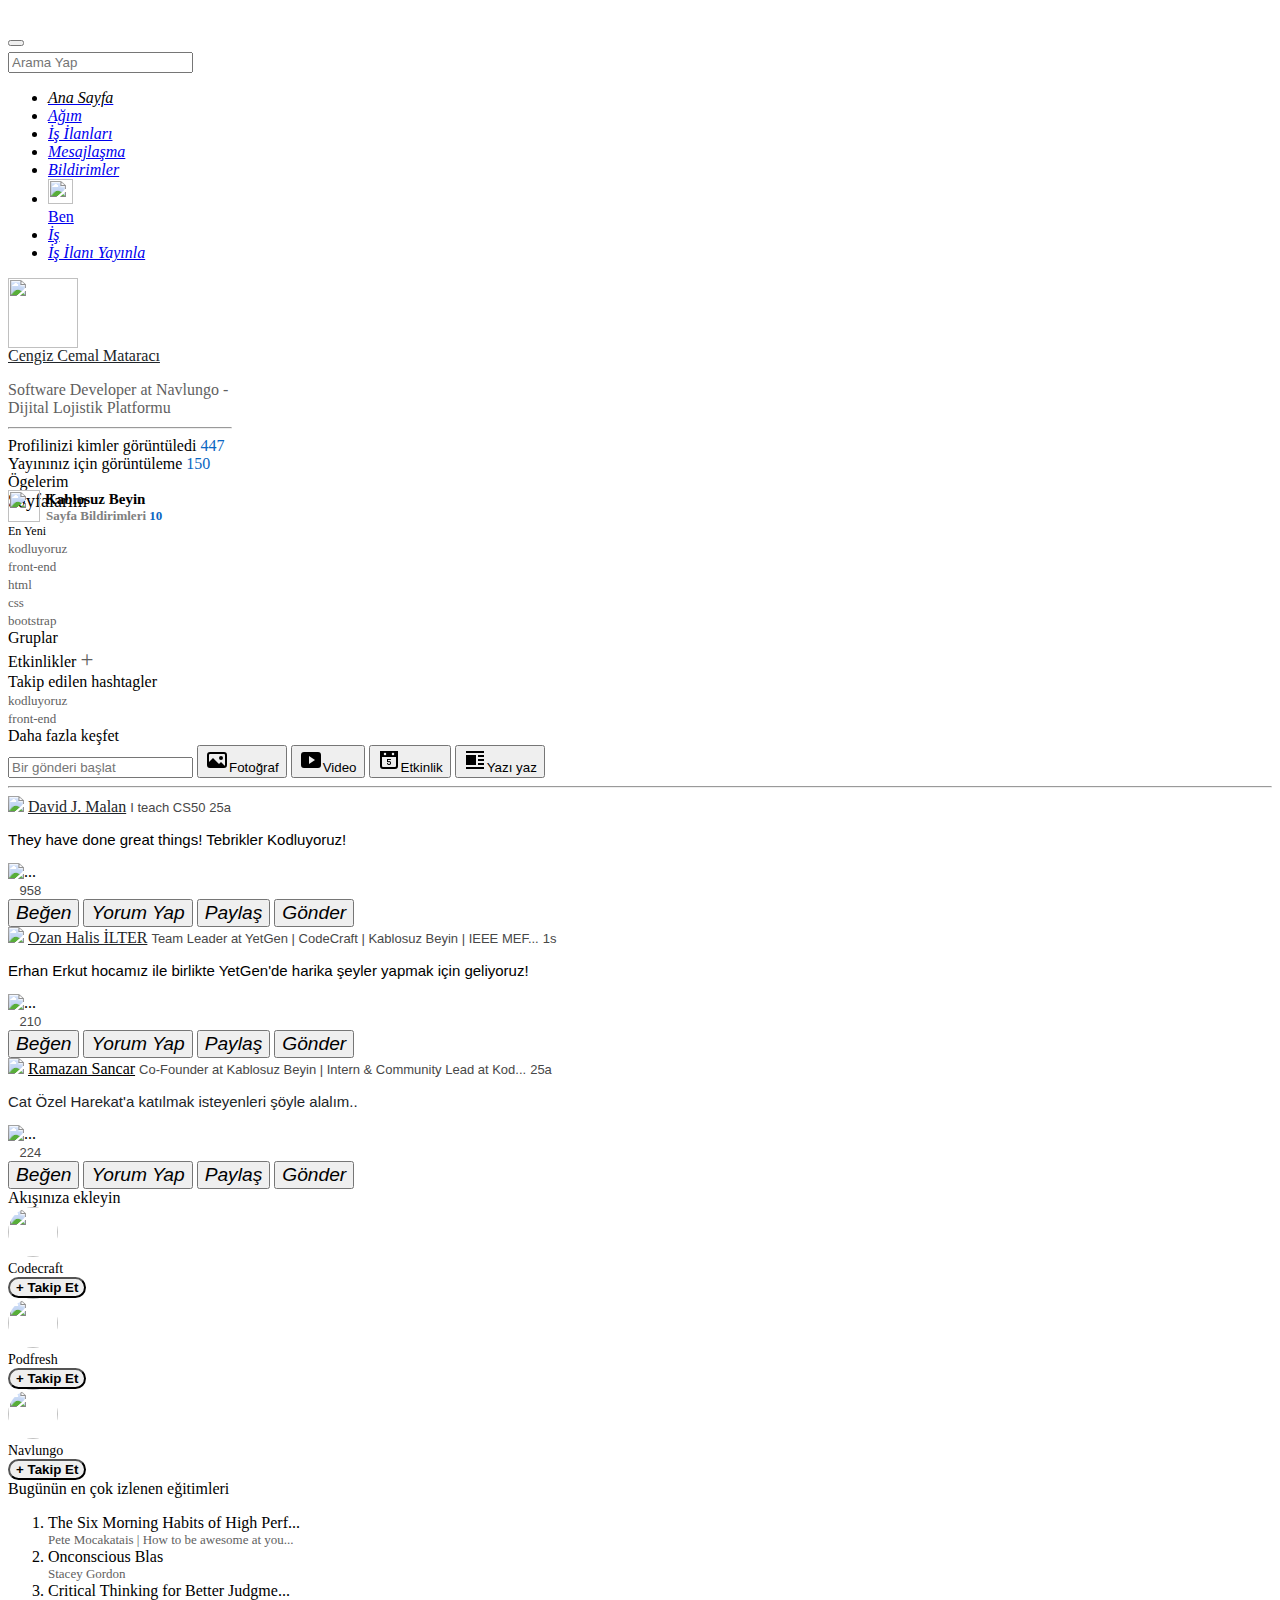
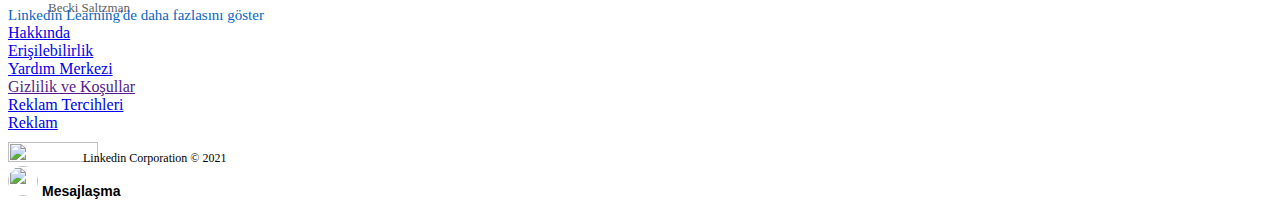
==== LinkedInClone/index.html @ 33143eea "LinkedInBaseFilesAdded" ====
<!DOCTYPE html>
<html lang="en">
  <head>
    <meta charset="UTF-8" />
    <meta name="viewport" content="width=device-width, initial-scale=1.0" />
    <title>Linkedin</title>
    <link rel="stylesheet" href="/bootstraplinkedinclone/css/style.css" />
    <link
      rel="stylesheet"
      href="https://cdn.jsdelivr.net/npm/bootstrap@4.6.0/dist/css/bootstrap.min.css"
      integrity="sha384-B0vP5xmATw1+K9KRQjQERJvTumQW0nPEzvF6L/Z6nronJ3oUOFUFpCjEUQouq2+l"
      crossorigin="anonymous"
    />
    <link
      rel="stylesheet"
      href="https://use.fontawesome.com/releases/v5.15.1/css/all.css"
      integrity="sha384-vp86vTRFVJgpjF9jiIGPEEqYqlDwgyBgEF109VFjmqGmIY/Y4HV4d3Gp2irVfcrp"
      crossorigin="anonymous"
    />
  </head>
  <body class="body">
    <!-- navbar -->
    <nav class="navbar navbar-expand-lg navbar-light bg-dark navbarbg">
      <a class="navbar-brand" href="#"
        ><i
          class="fab fa-linkedin fa-lg"
          style="color: #0a66c2; font-size: 2.4rem"
        ></i
      ></a>
      <button
        class="navbar-toggler"
        type="button"
        data-toggle="collapse"
        data-target="#navbarSupportedContent"
        aria-controls="navbarSupportedContent"
        aria-expanded="false"
        aria-label="Toggle navigation"
      ></button>
      <form class="form-inline">
        <input
          class="form-control searche"
          type="search"
          placeholder="Arama Yap"
          aria-label="Search"
        />
      </form>
      <div class="collapse navbar-collapse">
        <ul class="navbar-nav mr-auto ml-4">
          <li class="nav-item active mr-3">
            <a class="nav-link" href="#"
              ><i class="fas fa-home fa-lg" style="color: black">
                <div class="menutext" style="color: black">Ana Sayfa</div></i
              >
            </a>
          </li>
          <li class="nav-item active mr-4">
            <a class="nav-link" href="#"
              ><i class="fas fa-user-friends fa-lg">
                <div class="menutext">Ağım</div></i
              >
            </a>
          </li>
          <li class="nav-item active mr-2">
            <a class="nav-link" href="#"
              ><i class="fas fa-briefcase fa-lg">
                <div class="menutext">İş İlanları</div></i
              >
            </a>
          </li>
          <li class="nav-item active mr-1">
            <a class="nav-link" href="#"
              ><i class="fas fa-comment-dots fa-lg">
                <div class="menutext">Mesajlaşma</div></i
              >
            </a>
          </li>
          <li class="nav-item active mr-1">
            <a class="nav-link" href="#"
              ><i class="fas fa-bell fa-lg">
                <div class="menutext">Bildirimler</div></i
              >
            </a>
          </li>
          <li class="nav-item dropdown mt-1 mr-3 ml-3">
            <a
              class="nav-link"
              href="#"
              id="navbarDropdownMenuLink"
              role="button"
              data-toggle="dropdown"
              aria-haspopup="true"
              aria-expanded="false"
            >
              <img
                src="https://media-exp1.licdn.com/dms/image/C4D03AQFpMjVJ_N2wRQ/profile-displayphoto-shrink_100_100/0/1582787654653?e=1616630400&v=beta&t=C1X2NxhcN0R0GmELl1Ew7BeOoyGbwJXCw8c7lHm6XuA"
                style="
                  width: 25px;
                  height: 25px;
                "
              />
              <div
                class="menutext"
              >
                Ben
              </div>
            </a>
          </li>
          <li class="nav-item active border-left">
            <a class="nav-link ml-4 mr-2" href="#"
              ><i class="fas fa-th fa-lg"> <div class="menutext">İş</div></i>
            </a>
          </li>
          <li class="nav-item active">
            <a class="nav-link" href="#"
              ><i class="fas fa-chalkboard fa-lg">
                <div class="menutext">İş İlanı Yayınla</div></i
              >
            </a>
          </li>
        </ul>
      </div>
    </nav>

    <div>
      <div class="row">
        <!-- sol panel -->
        <div class="">
          <!-- sol panel -->
          <div class="card" style="width: 14rem">
            <div
              class="card-header"
              style="
                background-image: url(https://thumbor.forbes.com/thumbor/fit-in/1200x0/filters%3Aformat%28jpg%29/https%3A%2F%2Fblogs-images.forbes.com%2Falejandrocremades%2Ffiles%2F2018%2F12%2Fbusiness-3605367_1920-1200x741.jpg);
                height: 53px;
              "
            >
              <img
                src="https://media-exp1.licdn.com/dms/image/C4D03AQFpMjVJ_N2wRQ/profile-displayphoto-shrink_100_100/0/1582787654653?e=1616630400&v=beta&t=C1X2NxhcN0R0GmELl1Ew7BeOoyGbwJXCw8c7lHm6XuA"
                class=""
                style="
                  width: 70px;
                  height: 70px;
                "
              />
            </div>
            <div class="card-body">
              <p class="card-title header">
                <a href="https://www.linkedin.com/in/cengizcmataraci/" target="_blank" style="color: #212529;">Cengiz Cemal Mataracı</a>
              </p>
              <div
                style="
                  margin-bottom: 10px;
                  color: #5f5f5f;
                "
              >
                Software Developer at Navlungo - Dijital Lojistik Platformu
              </div>
              <hr />
              <div class="card-text">
                <div>
                  <span class="view">Profilinizi kimler görüntüledi </span
                  ><span class="float-right view mt-1" style="color: #0a66c2"
                    >447</span
                  >
                </div>
                <div>
                  <span class="view">Yayınınız için görüntüleme </span
                  ><span class="float-right view mt-1" style="color: #0a66c2"
                    >150</span
                  >
                </div>
              </div>
            </div>
            <div class="card-footer ">
              <i class="fas fa-bookmark"></i
              ><span class="mb-4"
                >Ögelerim</span
              >
            </div>
          </div>
          <div class="card mt-2" style="width: 14rem">
            <div
              class="card-header"
              style="margin-bottom: -22px; font-size: 18px"
            >
              Sayfalarım
            </div>
            <div class="card-body">
              <div class="card-title">
                <img
                  src="https://media-exp1.licdn.com/dms/image/C4E0BAQGl9HYLHdcl6g/company-logo_100_100/0/1610108537301?e=1619654400&v=beta&t=MxTTjGSiH6Xvx2x9YMbjgLWIaU5uojZNqXGGuUIWUQo"
                  style="width: 32px; height: 32px"
                />
                <div
                  style="
                    font-size: 15px;
                    font-weight: bold;
                    margin-top: -35px;
                    margin-left: 37px;
                  "
                >
                  Kablosuz Beyin
                </div>
                <div
                  class=""
                  style="
                    font-size: 13px;
                    font-weight: bold;
                    color: gray;
                    margin-left: 38px;
                  "
                >
                  Sayfa Bildirimleri
                  <span class="" style="color: #0a66c2">10</span>
                </div>
              </div>
            </div>
          </div>
          <div
            class="card mt-2"
            style="width: 14rem;"
          >
            <div
              class="card-header bg-white border-0"
              style="font-size: 12px"
            >
              En Yeni
            </div>
            <div class="card-body">
              <div class="card-title">
                <div>
                  <i
                    class="fas fa-hashtag"
                    style="font-size: 13px; font-weight: bold"
                  ></i
                  ><span
                    class="ml-2 font-weight-bold"
                    style="font-size: 13px; color: #5f5f5f"
                    >kodluyoruz</span
                  >
                </div>
                <div>
                  <i
                    class="fas fa-hashtag"
                    style="font-size: 13px; font-weight: bold"
                  ></i
                  ><span
                    class="ml-2 font-weight-bold"
                    style="font-size: 13px; color: #5f5f5f"
                    >front-end</span
                  >
                </div>
                <div>
                  <i
                    class="fas fa-hashtag"
                    style="font-size: 13px; font-weight: bold"
                  ></i
                  ><span
                    class="ml-2 font-weight-bold"
                    style="font-size: 13px; color: #5f5f5f"
                    >html</span
                  >
                </div>
                <div>
                  <i
                    class="fas fa-hashtag"
                    style="font-size: 13px; font-weight: bold"
                  ></i
                  ><span
                    class="ml-2 font-weight-bold"
                    style="font-size: 13px; color: #5f5f5f"
                    >css</span
                  >
                </div>
                <div>
                  <i
                    class="fas fa-hashtag"
                    style="font-size: 13px; font-weight: bold"
                  ></i
                  ><span
                    class="ml-2 font-weight-bold"
                    style="font-size: 13px; color: #5f5f5f"
                    >bootstrap</span
                  >
                </div>
                <div class="mt-3 categories">Gruplar</div>
                <span class="mt-2 categories">Etkinlikler</span>
                <span
                  class="float-right mb-5"
                  style="font-size: 23px; color: #5f5f5f"
                  >+</span
                >
                <div class="mt-3 mb-1 categories">Takip edilen hashtagler</div>
                <div>
                  <i
                    class="fas fa-hashtag"
                    style="font-size: 13px; font-weight: bold"
                  ></i
                  ><span
                    class="ml-2 font-weight-bold"
                    style="font-size: 13px; color: #5f5f5f"
                    >kodluyoruz</span
                  >
                </div>
                <div>
                  <i
                    class="fas fa-hashtag"
                    style="font-size: 13px; font-weight: bold"
                  ></i
                  ><span
                    class="ml-2 font-weight-bold"
                    style="font-size: 13px; color: #5f5f5f"
                    >front-end</span
                  >
                </div>
              </div>
            </div>
            <div
              class="card-footer"
            >
              Daha fazla keşfet
            </div>
          </div>
        </div>

        <!-- orta panel -->
        <div
          class="col-3"
          style=""
        >
          <div class="card">
            <div class="card-body">
              <input
                type="text"
                class="form-control content"
                placeholder="Bir gönderi başlat"
              />
              <span
                ><button class="mediatext">
                  <svg xmlns="http://www.w3.org/2000/svg" viewBox="0 0 24 24" data-supported-dps="24x24" width="24" height="24" focusable="false">
  <path d="M19 4H5a3 3 0 00-3 3v10a3 3 0 003 3h14a3 3 0 003-3V7a3 3 0 00-3-3zm1 13a1 1 0 01-.29.71L16 14l-2 2-6-6-4 4V7a1 1 0 011-1h14a1 1 0 011 1zm-2-7a2 2 0 11-2-2 2 2 0 012 2z"></path>
</svg><span class="ml-1 mediatext">Fotoğraf</span>
                </button></span
              >
              <span
                ><button class="mediatext">
                  <svg xmlns="http://www.w3.org/2000/svg" viewBox="0 0 24 24" data-supported-dps="24x24" width="24" height="24" focusable="false">
  <path d="M19 4H5a3 3 0 00-3 3v10a3 3 0 003 3h14a3 3 0 003-3V7a3 3 0 00-3-3zm-9 12V8l6 4z"></path>
</svg><span class="ml-1 mediatext">Video</span>
                </button></span
              >
              <span
                ><button class="mediatext">
<svg xmlns="http://www.w3.org/2000/svg" viewBox="0 0 24 24" data-supported-dps="24x24" width="24" height="24" focusable="false">
  <path d="M3 3v15a3 3 0 003 3h12a3 3 0 003-3V3zm13 1.75A1.25 1.25 0 1114.75 6 1.25 1.25 0 0116 4.75zm-8 0A1.25 1.25 0 116.75 6 1.25 1.25 0 018 4.75zM19 18a1 1 0 01-1 1H6a1 1 0 01-1-1V9h14zm-5.9-3a1 1 0 00-1-1H12a3.12 3.12 0 00-1 .2l-1-.2v-3h3.9v1H11v1.15a3.7 3.7 0 011.05-.15 1.89 1.89 0 012 1.78V15a1.92 1.92 0 01-1.84 2H12a1.88 1.88 0 01-2-1.75 1 1 0 010-.25h1a.89.89 0 001 1h.1a.94.94 0 001-.88z"></path>
</svg><span class="ml-1 mediatext">Etkinlik</span>
                </button></span
              >
              <span
                ><button class="mediatext">
<svg xmlns="http://www.w3.org/2000/svg" viewBox="0 0 24 24" data-supported-dps="24x24" fill="" width="24" height="24" focusable="false">
  <path d="M21 3v2H3V3zm-6 6h6V7h-6zm0 4h6v-2h-6zm0 4h6v-2h-6zM3 21h18v-2H3zM13 7H3v10h10z"></path>
</svg><span class="ml-1 mediatext">Yazı yaz</span>
                </button></span
              >
            </div>
          </div>
          <div>
            <hr />
          </div>
          <div class="card">
            <div class="card-header">
              <span>
              <img src="https://media-exp1.licdn.com/dms/image/C4E03AQEq7HNPXtEvvw/profile-displayphoto-shrink_200_200/0/1596227507685?e=1617235200&v=beta&t=Br4sHpegbSSX-GR1RnrEqRrZxTr55k3R80qTImOV0i0" class="postphoto">
              <span class="posttext"><a href="https://www.linkedin.com/in/malan/" target="_blank" style="color: #212529;">David J. Malan</a></span>
              <span class="float-right">
                <i class="fas fa-ellipsis-h fa-md"></i>
              </span>
              <span class="" style="font-family:-apple-system, BlinkMacSystemFont, 'Segoe UI', Roboto, Oxygen, Ubuntu, Cantarell, 'Open Sans', 'Helvetica Neue', sans-serif; font-size: 13px; color: #474747;">I teach CS50</span>
              <span class="" style="font-family:-apple-system, BlinkMacSystemFont, 'Segoe UI', Roboto, Oxygen, Ubuntu, Cantarell, 'Open Sans', 'Helvetica Neue', sans-serif; font-size: 13px; color: #474747;">25a  <i class="fas fa-globe-americas fa-sm"></i></span>
            </div>
            <div>
              <p class="card-text ml-3" style="font-family: -apple-system, BlinkMacSystemFont, 'Segoe UI', Roboto, Oxygen, Ubuntu, Cantarell, 'Open Sans', 'Helvetica Neue', sans-serif; font-size: 15px; color: black;">
                They have done great things! Tebrikler Kodluyoruz!
              </p>
              <div>
              <img
                src="https://pbs.twimg.com/media/Em2_xBbXUAEVDx1.jpg"
                class="card-img-top mb-1"
                alt="..."
              />
              </div>
              <span class=""><img src="https://static-exp1.licdn.com/sc/h/d310t2g24pvdy4pt1jkedo4yb" alt=""></span>
              <span class=""><img src="https://static-exp1.licdn.com/sc/h/5thsbmikm6a8uov24ygwd914f" alt=""></span>
              <span class="" style="font-family:-apple-system, BlinkMacSystemFont, 'Segoe UI', Roboto, Oxygen, Ubuntu, Cantarell, 'Open Sans', 'Helvetica Neue', sans-serif; font-size: 13px; color: #474747;"><img src="https://static-exp1.licdn.com/sc/h/7fx9nkd7mx8avdpqm5hqcbi97" alt="">  958</span>
              <div class="card-footer bg-white mt-1">
                <span
                ><button class="ref">
                  <i class="far fa-thumbs-up fa-md" style="font-size: 1.2rem"
                    ><span class="ml-2 mediatext">Beğen</span></i
                  >
                </button></span
              >
                              <span
                ><button class="ref">
                  <i class="far fa-comment fa-md" style="font-size: 1.2rem"
                    ><span class="ml-2 mediatext">Yorum Yap</span></i
                  >
                </button></span
              >
                              <span
                ><button class="ref">
                  <i class="fas fa-share fa-md" style="font-size: 1.2rem"
                    ><span class="ml-2 mediatext">Paylaş</span></i
                  >
                </button></span
              >
                              <span
                ><button class="ref">
                  <i class="fas fa-paper-plane fa-md" style="font-size: 1.2rem"
                    ><span class="ml-2 mediatext">Gönder</span></i
                  >
                </button></span
              >
              </div>
            </div>
          </div>
          <div class="card mt-2">
            <div class="card-header">
              <span>
              <img src="https://media-exp1.licdn.com/dms/image/C4D03AQElb-DNAAEmdw/profile-displayphoto-shrink_100_100/0/1612346194572?e=1617840000&v=beta&t=h3L8-3LHbhYLbAv1rsO744OwtBSZmYXvsEqdEEPrQyU" class="postphoto">
              <span class="posttext"><a href="https://www.linkedin.com/in/ozanhalis/" target="_blank" style="color: #212529;">Ozan Halis İLTER</a></span>
              <span class="float-right">
                <i class="fas fa-ellipsis-h fa-md"></i>
              </span>
              <span class="" style="font-family:-apple-system, BlinkMacSystemFont, 'Segoe UI', Roboto, Oxygen, Ubuntu, Cantarell, 'Open Sans', 'Helvetica Neue', sans-serif; font-size: 13px; color: #474747;">Team Leader at YetGen | CodeCraft | Kablosuz Beyin | IEEE MEF...</span>
              <span class="" style="font-family:-apple-system, BlinkMacSystemFont, 'Segoe UI', Roboto, Oxygen, Ubuntu, Cantarell, 'Open Sans', 'Helvetica Neue', sans-serif; font-size: 13px; color: #474747;">1s  <i class="fas fa-globe-americas fa-sm"></i></span>
            </div>
            <div>
              <p class="card-text ml-3" style="font-family: -apple-system, BlinkMacSystemFont, 'Segoe UI', Roboto, Oxygen, Ubuntu, Cantarell, 'Open Sans', 'Helvetica Neue', sans-serif; font-size: 15px; color: black;">
                Erhan Erkut hocamız ile birlikte YetGen'de harika şeyler yapmak için geliyoruz!
              </p>
              <div>
              <img
                src="https://miro.medium.com/max/1080/1*gdDWFSvHDt57DS2zsh_0Bg.png"
                class="card-img-top mb-1"
                alt="..."
              />
              </div>
              <span class=""><img src="https://static-exp1.licdn.com/sc/h/d310t2g24pvdy4pt1jkedo4yb" alt=""></span>
              <span class=""><img src="https://static-exp1.licdn.com/sc/h/5thsbmikm6a8uov24ygwd914f" alt=""></span>
              <span class="" style="font-family:-apple-system, BlinkMacSystemFont, 'Segoe UI', Roboto, Oxygen, Ubuntu, Cantarell, 'Open Sans', 'Helvetica Neue', sans-serif; font-size: 13px; color: #474747;"><img src="https://static-exp1.licdn.com/sc/h/7fx9nkd7mx8avdpqm5hqcbi97" alt="">  210</span>
              <div class="card-footer bg-white mt-1">
                <span
                ><button class="ref">
                  <i class="far fa-thumbs-up fa-md" style="font-size: 1.2rem"
                    ><span class="ml-2 mediatext">Beğen</span></i
                  >
                </button></span
              >
                              <span
                ><button class="ref">
                  <i class="far fa-comment fa-md" style="font-size: 1.2rem"
                    ><span class="ml-2 mediatext">Yorum Yap</span></i
                  >
                </button></span
              >
                              <span
                ><button class="ref">
                  <i class="fas fa-share fa-md" style="font-size: 1.2rem"
                    ><span class="ml-2 mediatext">Paylaş</span></i
                  >
                </button></span
              >
                              <span
                ><button class="ref">
                  <i class="fas fa-paper-plane fa-md" style="font-size: 1.2rem"
                    ><span class="ml-2 mediatext">Gönder</span></i
                  >
                </button></span
              >
              </div>
            </div>
          </div>
            <div class="card mt-2">
            <div class="card-header bg-white border-0">
              <span>
              <img src="https://media-exp1.licdn.com/dms/image/C4E03AQH4JkiPZoa8rA/profile-displayphoto-shrink_200_200/0/1599749901304?e=1617840000&v=beta&t=f7PcMP3AD9cAr7oMWdgIxVW4XESNdh2R_7alX7oVltY" class="postphoto">
              <span class="posttext"><a href="https://www.linkedin.com/in/ramazansancar/" target="_blank" style="color: black;">Ramazan Sancar</a></span>
              <span class="float-right">
                <i class="fas fa-ellipsis-h fa-md"></i>
              </span>
              <span class="" style="font-family:-apple-system, BlinkMacSystemFont, 'Segoe UI', Roboto, Oxygen, Ubuntu, Cantarell, 'Open Sans', 'Helvetica Neue', sans-serif; font-size: 13px; color: #474747;">Co-Founder at Kablosuz Beyin | Intern & Community Lead at Kod...</span>
              <span class="" style="font-family:-apple-system, BlinkMacSystemFont, 'Segoe UI', Roboto, Oxygen, Ubuntu, Cantarell, 'Open Sans', 'Helvetica Neue', sans-serif; font-size: 13px; color: #474747;">25a  <i class="fas fa-globe-americas fa-sm"></i></span>
            </div>
            <div>
              <p class="card-text ml-3" style="font-family: -apple-system, BlinkMacSystemFont, 'Segoe UI', Roboto, Oxygen, Ubuntu, Cantarell, 'Open Sans', 'Helvetica Neue', sans-serif; font-size: 15px; color: #212529;">
                Cat Özel Harekat'a katılmak isteyenleri şöyle alalım..
              </p>
              <div>
              <img
                src="https://media-exp1.licdn.com/dms/image/C4D22AQEm8KJthEJcwA/feedshare-shrink_800/0/1608202571866?e=1615420800&v=beta&t=YvPxACnfgaojpTgKIaeOd_apcdEzTVS82cM-kJYKv4U"
                class="card-img-top mb-1"
                alt="..."
              />
              </div>
              <span class=""><img src="https://static-exp1.licdn.com/sc/h/d310t2g24pvdy4pt1jkedo4yb" alt=""></span>
              <span class=""><img src="https://static-exp1.licdn.com/sc/h/5thsbmikm6a8uov24ygwd914f" alt=""></span>
              <span class="" style="font-family:-apple-system, BlinkMacSystemFont, 'Segoe UI', Roboto, Oxygen, Ubuntu, Cantarell, 'Open Sans', 'Helvetica Neue', sans-serif; font-size: 13px; color: #474747;"><img src="https://static-exp1.licdn.com/sc/h/7fx9nkd7mx8avdpqm5hqcbi97" alt="">  224</span>
              <div class="card-footer bg-white mt-1">
                <span
                ><button class="ref">
                  <i class="far fa-thumbs-up fa-md" style="font-size: 1.2rem"
                    ><span class="ml-2 mediatext">Beğen</span></i
                  >
                </button></span
              >
                              <span
                ><button class="ref">
                  <i class="far fa-comment fa-md" style="font-size: 1.2rem"
                    ><span class="ml-2 mediatext">Yorum Yap</span></i
                  >
                </button></span
              >
                              <span
                ><button class="ref">
                  <i class="fas fa-share fa-md" style="font-size: 1.2rem"
                    ><span class="ml-2 mediatext">Paylaş</span></i
                  >
                </button></span
              >
                              <span
                ><button class="ref">
                  <i class="fas fa-paper-plane fa-md" style="font-size: 1.2rem"
                    ><span class="ml-2 mediatext">Gönder</span></i
                  >
                </button></span
              >
              </div>
            </div>
          </div>
        </div>

        <!-- sağ panel -->
        <div class="">
          <div class="card" style="width: 19rem">
            <div class="card-header bg-white border-0">
              <span>Akışınıza ekleyin</span
              ><span><i class="fas fa-info-circle float-right"></i></span>
            </div>
            <div class="card-title">
              <div class="ml-3">
                <img
                  src="https://media-exp1.licdn.com/dms/image/C4E0BAQFJFhz89Jkl1w/company-logo_200_200/0/1609603335789?e=1619654400&v=beta&t=m6mVHf05Zfd34UW8SBsvRz939Z_lxYUY3GilK-_MrCw"
                  style="width: 50px; height: 50px; border-radius: 50%"
                />
                <div class="header ml-1" style="font-size: 14px"
                  >Codecraft</div
                >
                <span class="float-right mr-3 mt-2"
                  ><button
                    class=""
                    style="border-radius: 50px"
                  >
                    <strong>+ Takip Et</strong>
                  </button></span
                >
              </div>
            </div>
            <div class="card-title">
              <div class="ml-3">
                <img
                  src="https://media-exp1.licdn.com/dms/image/C4D0BAQF7ydVqrVTvqg/company-logo_200_200/0/1587802313117?e=1619654400&v=beta&t=2kFooBBTUCTVngrEWmktX1z6nI8EgX8nRdQNH8-vxww"
                  style="width: 50px; height: 50px; border-radius: 50%"
                />
                <div class="header ml-1" style="font-size: 14px"
                  >Podfresh</div
                >
                <span class="float-right mr-3 mt-2"
                  ><button
                    class=""
                    style="border-radius: 50px"
                  >
                    <strong>+ Takip Et</strong>
                  </button></span
                >
              </div>
            </div>
            <div class="card-title">
              <div class="ml-3">
                <img
                  src="https://media-exp1.licdn.com/dms/image/C4D0BAQH1zDgdaC7alQ/company-logo_200_200/0/1578773895199?e=1619654400&v=beta&t=ke3I_LL-q5odDNzcfpiAsWTIjnqUk2BCVNQCI88BQqk"
                  style="width: 50px; height: 50px; border-radius: 50%"
                />
                <div class="header ml-1" style="font-size: 14px"
                  >Navlungo</div
                >
                <span class="float-right mr-3 mt-2"
                  ><button
                    class=""
                    style="border-radius: 50px"
                  >
                    <strong>+ Takip Et</strong>
                  </button></span
                >
              </div>
            </div>
            <div
              class="card-footer bg-white border-0"
              style="font-size: 14px; color: #0a66c2"
            >
              <strong></strong>
            </div>
          </div>
          <div class="card mt-2" style="">
            <div class="card-header bg-white border-0">
              <span>Bugünün en çok izlenen eğitimleri</span
              ><span><i class="fas fa-info-circle float-right"></i></span>
            </div>
            <div class="card-title">
              <ol>
                <li>
                  The Six Morning Habits of High Perf...
                  <div
                    style="
                      font-weight: lighter;
                      font-size: 13px;
                      color: #5f5f5f;
                    "
                  >
                    Pete Mocakatais | How to be awesome at you...
                  </div>
                </li>
                <li class="mt-2">
                  Onconscious Blas
                  <div
                    style="
                      font-weight: lighter;
                      font-size: 13px;
                      color: #5f5f5f;
                    "
                  >
                    Stacey Gordon
                  </div>
                </li>
                <li class="mt-2">
                  Critical Thinking for Better Judgme...
                  <div
                    style="
                      font-weight: lighter;
                      font-size: 13px;
                      color: #5f5f5f;
                    "
                  >
                    Becki Saltzman
                  </div>
                </li>
              </ol>
            </div>
            <div
              class="card-footer"
              style="color: #0a66c2; font-size: 15px; margin-top: -25px"
            >
              Linkedin Learning'de daha fazlasını göster
            </div>
          </div>
          <div class="text-center mt-3 ml-3" style="">
            <div
              ><a href="https://about.linkedin.com/" class="link mr-3"
                >Hakkında</a
              ></div
            >
            <div
              ><a
                href="https://www.linkedin.com/accessibility?lipi=urn%3Ali%3Apage%3Ad_flagship3_feed%3BT6H7rzDzR%2FSQEvO%2BuBKdSw%3D%3D&licu=urn%3Ali%3Acontrol%3Ad_flagship3_feed-compactfooter.accessibility"
                class="link mr-3"
                >Erişilebilirlik</a
              ></div
            >
            <div
              ><a
                href="https://www.linkedin.com/help/linkedin?trk=footer_d_flagship3_feed&lipi=urn%3Ali%3Apage%3Ad_flagship3_feed%3BT6H7rzDzR%2FSQEvO%2BuBKdSw%3D%3D&licu=urn%3Ali%3Acontrol%3Ad_flagship3_feed-compactfooter.help"
                class="link"
                >Yardım Merkezi</a
              ></div
            >
            <div><a href="" class="link mr-3">Gizlilik ve Koşullar</a></div>
            <div
              ><a
                href="https://www.linkedin.com/help/linkedin/answer/62931?lipi=urn%3Ali%3Apage%3Ad_flagship3_feed%3BT6H7rzDzR%2FSQEvO%2BuBKdSw%3D%3D&licu=urn%3Ali%3Acontrol%3Ad_flagship3_feed-compactfooter.ad_choices"
                class="link"
                >Reklam Tercihleri</a
              ></div
            >
            <div
              ><a
                href="https://www.linkedin.com/ad/start?trk=n_nav_ads_rr&lipi=urn%3Ali%3Apage%3Ad_flagship3_feed%3BT6H7rzDzR%2FSQEvO%2BuBKdSw%3D%3D&licu=urn%3Ali%3Acontrol%3Ad_flagship3_feed-compactfooter.advertising"
                class="link"
                >Reklam</a
              ></div
            >
            <div class="text-center" style="margin-top: 10px">
              <img
                src="https://www.logo.wine/a/logo/LinkedIn/LinkedIn-Logo.wine.svg"
                width="90px"
                height="20px"
              /><span style="font-size: 12px; margin-left: -15px"
                >Linkedin Corporation © 2021</span
              >
            </div>
          </div>
        </div>
      </div>
    </div>
    <!-- mesajlaşma -->
    <nav
      class="navbar navbar-expand-xl navbar-light bg-dark position-sticky fixed-bottom border"
      style="height: 50px; position: -webkit-sticky; border-radius: 5px; margin-left: auto; right: 15px;"
    >
      <a class="navbar-brand" href="#"
        ><img
          src="https://media-exp1.licdn.com/dms/image/C4D03AQFpMjVJ_N2wRQ/profile-displayphoto-shrink_100_100/0/1582787654653?e=1616630400&v=beta&t=C1X2NxhcN0R0GmELl1Ew7BeOoyGbwJXCw8c7lHm6XuA"
          style="width: 30px; height: 30px; border-radius: 50%;"
      /></a>
      <span style="font-size: 14px; font-weight: bold; font-family:Arial, Helvetica, sans-serif;"><strong>Mesajlaşma</strong></span>
      <span class="offset-3"><img src="/assets/edit-regular.svg" width="15px" height="15px" ></span>
      <span><i class="fas fa-ellipsis-h fa-sm ml-3"></i></span>
      <span><i class="fas fa-chevron-up fa-sm ml-3"></i></span>
    </nav>
  </body>
</html>
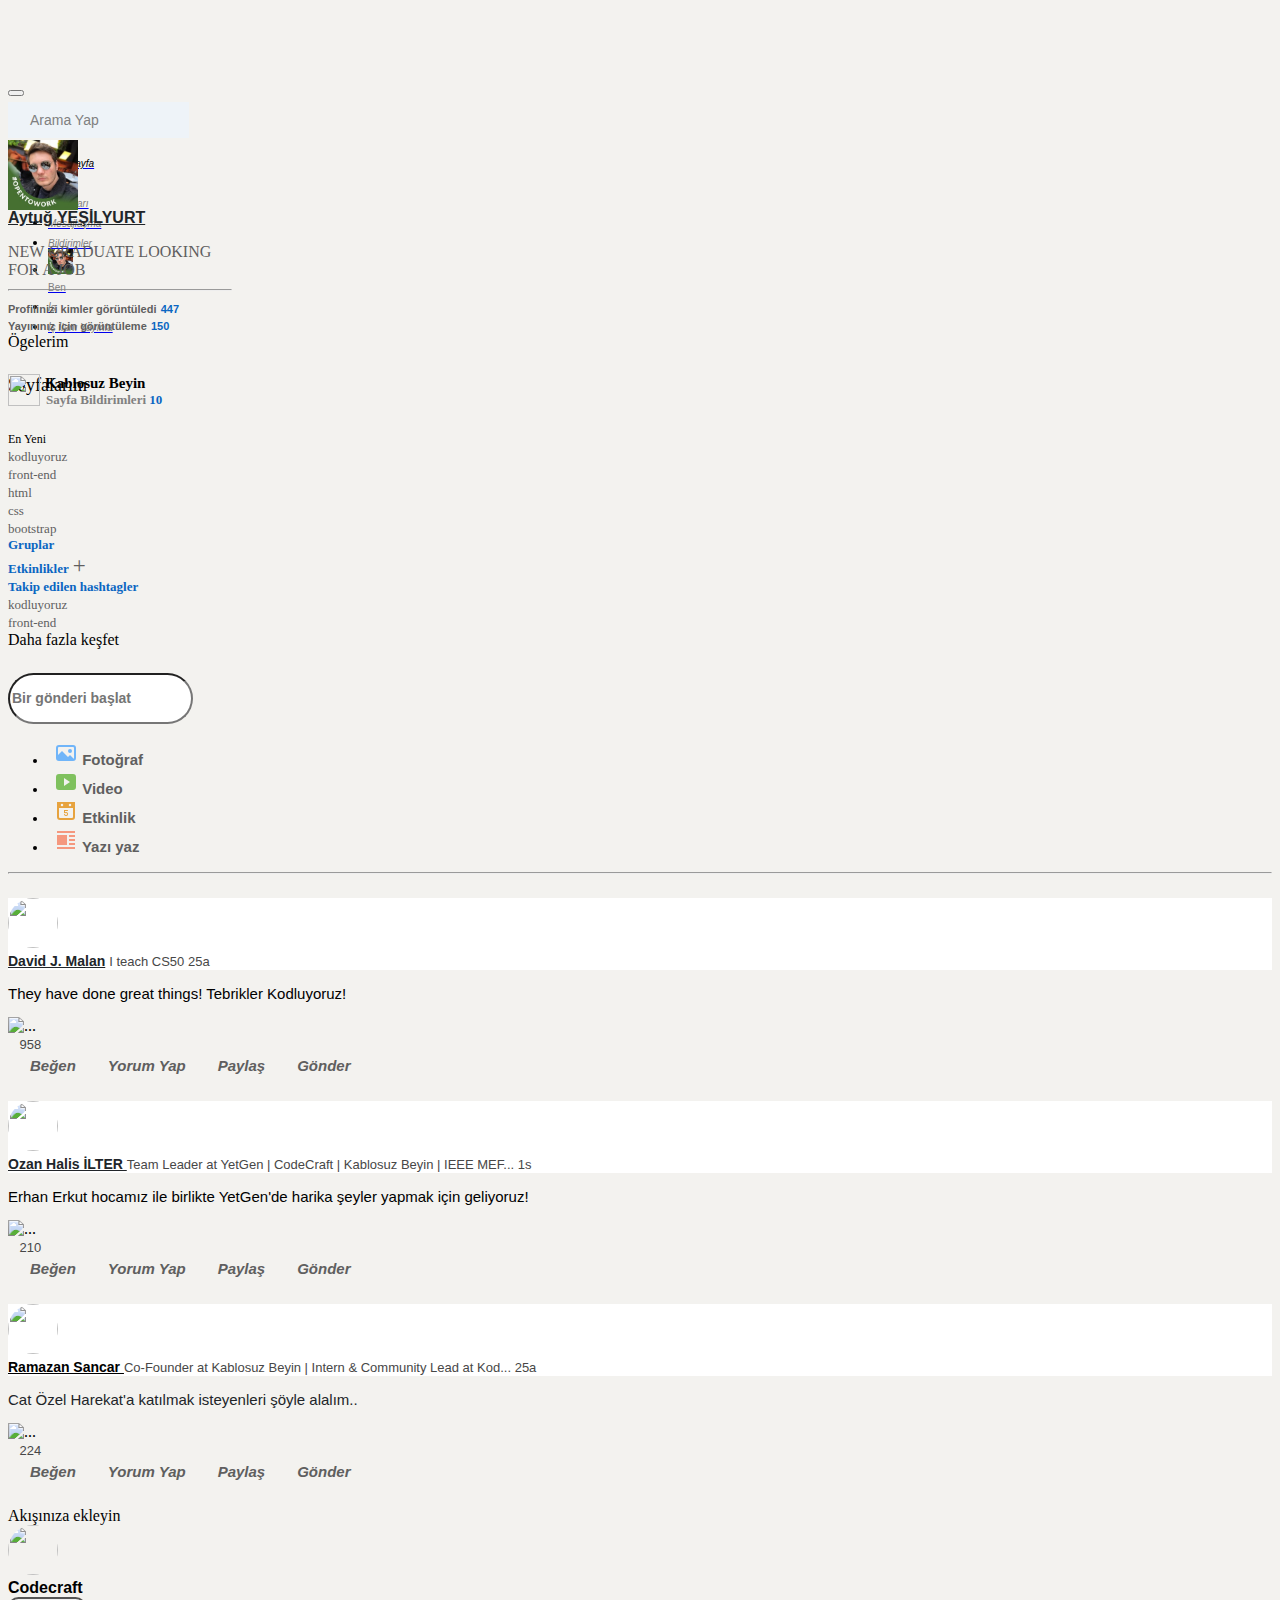
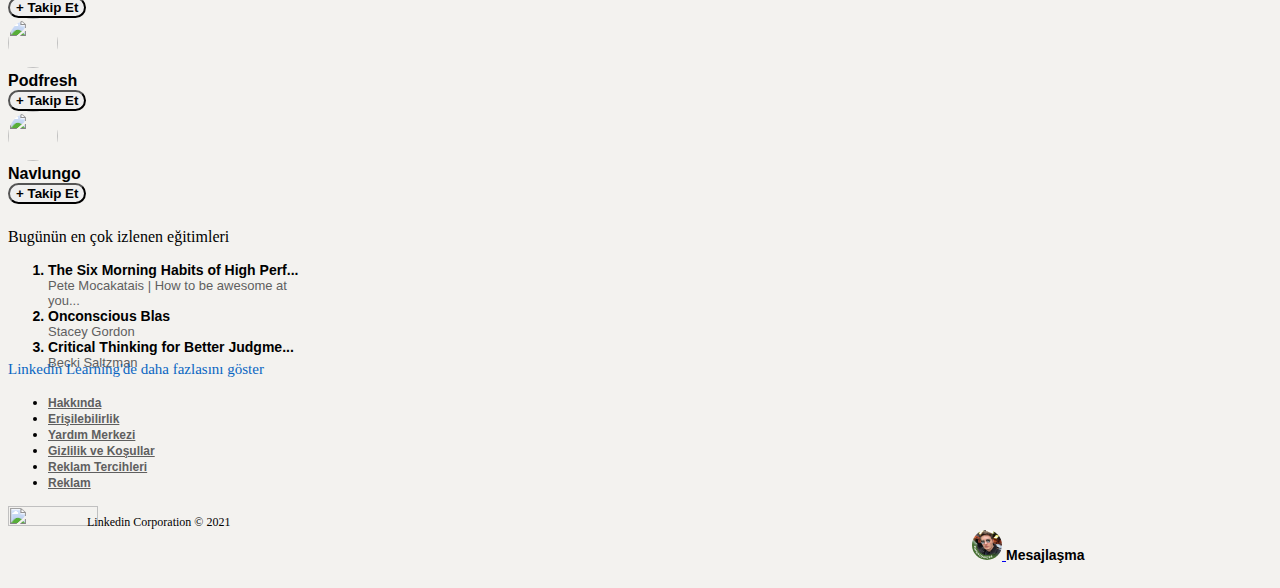
==== commit 34b902be: "linkedInCloneFinish" ====
--- a/LinkedInClone/index.html
+++ b/LinkedInClone/index.html
@@ -1,731 +1,753 @@
 <!DOCTYPE html>
 <html lang="en">
-  <head>
-    <meta charset="UTF-8" />
-    <meta name="viewport" content="width=device-width, initial-scale=1.0" />
-    <title>Linkedin</title>
-    <link rel="stylesheet" href="/bootstraplinkedinclone/css/style.css" />
-    <link
-      rel="stylesheet"
-      href="https://cdn.jsdelivr.net/npm/bootstrap@4.6.0/dist/css/bootstrap.min.css"
-      integrity="sha384-B0vP5xmATw1+K9KRQjQERJvTumQW0nPEzvF6L/Z6nronJ3oUOFUFpCjEUQouq2+l"
-      crossorigin="anonymous"
-    />
-    <link
-      rel="stylesheet"
-      href="https://use.fontawesome.com/releases/v5.15.1/css/all.css"
-      integrity="sha384-vp86vTRFVJgpjF9jiIGPEEqYqlDwgyBgEF109VFjmqGmIY/Y4HV4d3Gp2irVfcrp"
-      crossorigin="anonymous"
-    />
-  </head>
-  <body class="body">
-    <!-- navbar -->
-    <nav class="navbar navbar-expand-lg navbar-light bg-dark navbarbg">
-      <a class="navbar-brand" href="#"
-        ><i
-          class="fab fa-linkedin fa-lg"
-          style="color: #0a66c2; font-size: 2.4rem"
-        ></i
-      ></a>
-      <button
-        class="navbar-toggler"
-        type="button"
-        data-toggle="collapse"
-        data-target="#navbarSupportedContent"
-        aria-controls="navbarSupportedContent"
-        aria-expanded="false"
-        aria-label="Toggle navigation"
-      ></button>
-      <form class="form-inline">
-        <input
-          class="form-control searche"
-          type="search"
-          placeholder="Arama Yap"
-          aria-label="Search"
-        />
-      </form>
-      <div class="collapse navbar-collapse">
-        <ul class="navbar-nav mr-auto ml-4">
-          <li class="nav-item active mr-3">
-            <a class="nav-link" href="#"
-              ><i class="fas fa-home fa-lg" style="color: black">
-                <div class="menutext" style="color: black">Ana Sayfa</div></i
-              >
-            </a>
-          </li>
-          <li class="nav-item active mr-4">
-            <a class="nav-link" href="#"
-              ><i class="fas fa-user-friends fa-lg">
-                <div class="menutext">Ağım</div></i
-              >
-            </a>
-          </li>
-          <li class="nav-item active mr-2">
-            <a class="nav-link" href="#"
-              ><i class="fas fa-briefcase fa-lg">
-                <div class="menutext">İş İlanları</div></i
-              >
-            </a>
-          </li>
-          <li class="nav-item active mr-1">
-            <a class="nav-link" href="#"
-              ><i class="fas fa-comment-dots fa-lg">
-                <div class="menutext">Mesajlaşma</div></i
-              >
-            </a>
-          </li>
-          <li class="nav-item active mr-1">
-            <a class="nav-link" href="#"
-              ><i class="fas fa-bell fa-lg">
-                <div class="menutext">Bildirimler</div></i
-              >
-            </a>
-          </li>
-          <li class="nav-item dropdown mt-1 mr-3 ml-3">
-            <a
-              class="nav-link"
-              href="#"
-              id="navbarDropdownMenuLink"
-              role="button"
-              data-toggle="dropdown"
-              aria-haspopup="true"
-              aria-expanded="false"
-            >
-              <img
-                src="https://media-exp1.licdn.com/dms/image/C4D03AQFpMjVJ_N2wRQ/profile-displayphoto-shrink_100_100/0/1582787654653?e=1616630400&v=beta&t=C1X2NxhcN0R0GmELl1Ew7BeOoyGbwJXCw8c7lHm6XuA"
-                style="
-                  width: 25px;
-                  height: 25px;
-                "
-              />
-              <div
-                class="menutext"
-              >
-                Ben
-              </div>
-            </a>
-          </li>
-          <li class="nav-item active border-left">
-            <a class="nav-link ml-4 mr-2" href="#"
-              ><i class="fas fa-th fa-lg"> <div class="menutext">İş</div></i>
-            </a>
-          </li>
-          <li class="nav-item active">
-            <a class="nav-link" href="#"
-              ><i class="fas fa-chalkboard fa-lg">
-                <div class="menutext">İş İlanı Yayınla</div></i
-              >
-            </a>
-          </li>
-        </ul>
-      </div>
-    </nav>
+	<head>
+		<meta charset="UTF-8" />
+		<meta name="viewport" content="width=device-width, initial-scale=1.0" />
+		<title>Linkedin</title>
+		<link
+			rel="stylesheet"
+			href="https://cdn.jsdelivr.net/npm/bootstrap@4.6.0/dist/css/bootstrap.min.css"
+			integrity="sha384-B0vP5xmATw1+K9KRQjQERJvTumQW0nPEzvF6L/Z6nronJ3oUOFUFpCjEUQouq2+l"
+			crossorigin="anonymous"
+		/>
+		<link
+			rel="stylesheet"
+			href="https://use.fontawesome.com/releases/v5.15.1/css/all.css"
+			integrity="sha384-vp86vTRFVJgpjF9jiIGPEEqYqlDwgyBgEF109VFjmqGmIY/Y4HV4d3Gp2irVfcrp"
+			crossorigin="anonymous"
+		/>
+		<link rel="stylesheet" href="css/style.css" />
+	</head>
+	<body>
+		<div class="fixed-top bg-white border">
+			<div class="container" style="max-height: 58px;">
+				<div class="row" style="max-height: 58px;">
+					<nav class="navbar navbar-expand-lg navbar-light bg-white text-center" style="max-height: 58px;">
+						<a class="navbar-brand" href="#">
+							<i class="fab fa-linkedin fa-lg" style="color: #0a66c2; font-size: 2.4rem"></i>
+						</a>
+						<button
+							class="navbar-toggler"
+							type="button"
+							data-toggle="collapse"
+							data-target="#navbarSupportedContent"
+							aria-controls="navbarSupportedContent"
+							aria-expanded="false"
+							aria-label="Toggle navigation"
+						></button>
+						<form class="form-inline mr-5">
+							<input class="form-control searche" type="search" placeholder="Arama Yap" aria-label="Search" />
+						</form>
+						<div class="collapse navbar-collapse">
+							<ul class="navbar-nav ml-5">
+								<li class="nav-item active ml-5 mr-3">
+									<a class="nav-link" href="#">
+										<i class="fas fa-home fa-lg" style="color: black">
+											<div class="menutext" style="color: black">Ana Sayfa</div>
+										</i>
+									</a>
+								</li>
+								<li class="nav-item active mr-4">
+									<a class="nav-link" href="#">
+										<i class="fas fa-user-friends fa-lg"><div class="menutext">Ağım</div></i>
+									</a>
+								</li>
+								<li class="nav-item active mr-2">
+									<a class="nav-link" href="#">
+										<i class="fas fa-briefcase fa-lg"><div class="menutext">İş İlanları</div></i>
+									</a>
+								</li>
+								<li class="nav-item active mr-1">
+									<a class="nav-link" href="#">
+										<i class="fas fa-comment-dots fa-lg"><div class="menutext">Mesajlaşma</div></i>
+									</a>
+								</li>
+								<li class="nav-item active mr-1">
+									<a class="nav-link" href="#">
+										<i class="fas fa-bell fa-lg"><div class="menutext">Bildirimler</div></i>
+									</a>
+								</li>
+								<li class="nav-item dropdown mr-3 ml-2">
+									<a
+										class="nav-link active"
+										href="#"
+										id="navbarDropdownMenuLink"
+										role="button"
+										data-toggle="dropdown"
+										aria-haspopup="true"
+										aria-expanded="false"
+									>
+										<img src="img/profilePicture.jfif" style="width: 25px; height: 25px" class="rounded-circle" />
+										<div class="menutext">Ben</div>
+									</a>
+								</li>
+								<li class="nav-item active border-left">
+									<a class="nav-link ml-4 mr-2" href="#">
+										<i class="fas fa-th fa-lg"><div class="menutext">İş</div></i>
+									</a>
+								</li>
+								<li class="nav-item active">
+									<a class="nav-link" href="#">
+										<i class="fas fa-chalkboard fa-lg"><div class="menutext">İş İlanı Yayınla</div></i>
+									</a>
+								</li>
+							</ul>
+						</div>
+					</nav>
+				</div>
+			</div>
+		</div>
 
-    <div>
-      <div class="row">
-        <!-- sol panel -->
-        <div class="">
-          <!-- sol panel -->
-          <div class="card" style="width: 14rem">
-            <div
-              class="card-header"
-              style="
-                background-image: url(https://thumbor.forbes.com/thumbor/fit-in/1200x0/filters%3Aformat%28jpg%29/https%3A%2F%2Fblogs-images.forbes.com%2Falejandrocremades%2Ffiles%2F2018%2F12%2Fbusiness-3605367_1920-1200x741.jpg);
-                height: 53px;
-              "
-            >
-              <img
-                src="https://media-exp1.licdn.com/dms/image/C4D03AQFpMjVJ_N2wRQ/profile-displayphoto-shrink_100_100/0/1582787654653?e=1616630400&v=beta&t=C1X2NxhcN0R0GmELl1Ew7BeOoyGbwJXCw8c7lHm6XuA"
-                class=""
-                style="
-                  width: 70px;
-                  height: 70px;
-                "
-              />
-            </div>
-            <div class="card-body">
-              <p class="card-title header">
-                <a href="https://www.linkedin.com/in/cengizcmataraci/" target="_blank" style="color: #212529;">Cengiz Cemal Mataracı</a>
-              </p>
-              <div
-                style="
-                  margin-bottom: 10px;
-                  color: #5f5f5f;
-                "
-              >
-                Software Developer at Navlungo - Dijital Lojistik Platformu
-              </div>
-              <hr />
-              <div class="card-text">
-                <div>
-                  <span class="view">Profilinizi kimler görüntüledi </span
-                  ><span class="float-right view mt-1" style="color: #0a66c2"
-                    >447</span
-                  >
-                </div>
-                <div>
-                  <span class="view">Yayınınız için görüntüleme </span
-                  ><span class="float-right view mt-1" style="color: #0a66c2"
-                    >150</span
-                  >
-                </div>
-              </div>
-            </div>
-            <div class="card-footer ">
-              <i class="fas fa-bookmark"></i
-              ><span class="mb-4"
-                >Ögelerim</span
-              >
-            </div>
-          </div>
-          <div class="card mt-2" style="width: 14rem">
-            <div
-              class="card-header"
-              style="margin-bottom: -22px; font-size: 18px"
-            >
-              Sayfalarım
-            </div>
-            <div class="card-body">
-              <div class="card-title">
-                <img
-                  src="https://media-exp1.licdn.com/dms/image/C4E0BAQGl9HYLHdcl6g/company-logo_100_100/0/1610108537301?e=1619654400&v=beta&t=MxTTjGSiH6Xvx2x9YMbjgLWIaU5uojZNqXGGuUIWUQo"
-                  style="width: 32px; height: 32px"
-                />
-                <div
-                  style="
-                    font-size: 15px;
-                    font-weight: bold;
-                    margin-top: -35px;
-                    margin-left: 37px;
-                  "
-                >
-                  Kablosuz Beyin
-                </div>
-                <div
-                  class=""
-                  style="
-                    font-size: 13px;
-                    font-weight: bold;
-                    color: gray;
-                    margin-left: 38px;
-                  "
-                >
-                  Sayfa Bildirimleri
-                  <span class="" style="color: #0a66c2">10</span>
-                </div>
-              </div>
-            </div>
-          </div>
-          <div
-            class="card mt-2"
-            style="width: 14rem;"
-          >
-            <div
-              class="card-header bg-white border-0"
-              style="font-size: 12px"
-            >
-              En Yeni
-            </div>
-            <div class="card-body">
-              <div class="card-title">
-                <div>
-                  <i
-                    class="fas fa-hashtag"
-                    style="font-size: 13px; font-weight: bold"
-                  ></i
-                  ><span
-                    class="ml-2 font-weight-bold"
-                    style="font-size: 13px; color: #5f5f5f"
-                    >kodluyoruz</span
-                  >
-                </div>
-                <div>
-                  <i
-                    class="fas fa-hashtag"
-                    style="font-size: 13px; font-weight: bold"
-                  ></i
-                  ><span
-                    class="ml-2 font-weight-bold"
-                    style="font-size: 13px; color: #5f5f5f"
-                    >front-end</span
-                  >
-                </div>
-                <div>
-                  <i
-                    class="fas fa-hashtag"
-                    style="font-size: 13px; font-weight: bold"
-                  ></i
-                  ><span
-                    class="ml-2 font-weight-bold"
-                    style="font-size: 13px; color: #5f5f5f"
-                    >html</span
-                  >
-                </div>
-                <div>
-                  <i
-                    class="fas fa-hashtag"
-                    style="font-size: 13px; font-weight: bold"
-                  ></i
-                  ><span
-                    class="ml-2 font-weight-bold"
-                    style="font-size: 13px; color: #5f5f5f"
-                    >css</span
-                  >
-                </div>
-                <div>
-                  <i
-                    class="fas fa-hashtag"
-                    style="font-size: 13px; font-weight: bold"
-                  ></i
-                  ><span
-                    class="ml-2 font-weight-bold"
-                    style="font-size: 13px; color: #5f5f5f"
-                    >bootstrap</span
-                  >
-                </div>
-                <div class="mt-3 categories">Gruplar</div>
-                <span class="mt-2 categories">Etkinlikler</span>
-                <span
-                  class="float-right mb-5"
-                  style="font-size: 23px; color: #5f5f5f"
-                  >+</span
-                >
-                <div class="mt-3 mb-1 categories">Takip edilen hashtagler</div>
-                <div>
-                  <i
-                    class="fas fa-hashtag"
-                    style="font-size: 13px; font-weight: bold"
-                  ></i
-                  ><span
-                    class="ml-2 font-weight-bold"
-                    style="font-size: 13px; color: #5f5f5f"
-                    >kodluyoruz</span
-                  >
-                </div>
-                <div>
-                  <i
-                    class="fas fa-hashtag"
-                    style="font-size: 13px; font-weight: bold"
-                  ></i
-                  ><span
-                    class="ml-2 font-weight-bold"
-                    style="font-size: 13px; color: #5f5f5f"
-                    >front-end</span
-                  >
-                </div>
-              </div>
-            </div>
-            <div
-              class="card-footer"
-            >
-              Daha fazla keşfet
-            </div>
-          </div>
-        </div>
+		<!-- navbar -->
 
-        <!-- orta panel -->
-        <div
-          class="col-3"
-          style=""
-        >
-          <div class="card">
-            <div class="card-body">
-              <input
-                type="text"
-                class="form-control content"
-                placeholder="Bir gönderi başlat"
-              />
-              <span
-                ><button class="mediatext">
-                  <svg xmlns="http://www.w3.org/2000/svg" viewBox="0 0 24 24" data-supported-dps="24x24" width="24" height="24" focusable="false">
-  <path d="M19 4H5a3 3 0 00-3 3v10a3 3 0 003 3h14a3 3 0 003-3V7a3 3 0 00-3-3zm1 13a1 1 0 01-.29.71L16 14l-2 2-6-6-4 4V7a1 1 0 011-1h14a1 1 0 011 1zm-2-7a2 2 0 11-2-2 2 2 0 012 2z"></path>
-</svg><span class="ml-1 mediatext">Fotoğraf</span>
-                </button></span
-              >
-              <span
-                ><button class="mediatext">
-                  <svg xmlns="http://www.w3.org/2000/svg" viewBox="0 0 24 24" data-supported-dps="24x24" width="24" height="24" focusable="false">
-  <path d="M19 4H5a3 3 0 00-3 3v10a3 3 0 003 3h14a3 3 0 003-3V7a3 3 0 00-3-3zm-9 12V8l6 4z"></path>
-</svg><span class="ml-1 mediatext">Video</span>
-                </button></span
-              >
-              <span
-                ><button class="mediatext">
-<svg xmlns="http://www.w3.org/2000/svg" viewBox="0 0 24 24" data-supported-dps="24x24" width="24" height="24" focusable="false">
-  <path d="M3 3v15a3 3 0 003 3h12a3 3 0 003-3V3zm13 1.75A1.25 1.25 0 1114.75 6 1.25 1.25 0 0116 4.75zm-8 0A1.25 1.25 0 116.75 6 1.25 1.25 0 018 4.75zM19 18a1 1 0 01-1 1H6a1 1 0 01-1-1V9h14zm-5.9-3a1 1 0 00-1-1H12a3.12 3.12 0 00-1 .2l-1-.2v-3h3.9v1H11v1.15a3.7 3.7 0 011.05-.15 1.89 1.89 0 012 1.78V15a1.92 1.92 0 01-1.84 2H12a1.88 1.88 0 01-2-1.75 1 1 0 010-.25h1a.89.89 0 001 1h.1a.94.94 0 001-.88z"></path>
-</svg><span class="ml-1 mediatext">Etkinlik</span>
-                </button></span
-              >
-              <span
-                ><button class="mediatext">
-<svg xmlns="http://www.w3.org/2000/svg" viewBox="0 0 24 24" data-supported-dps="24x24" fill="" width="24" height="24" focusable="false">
-  <path d="M21 3v2H3V3zm-6 6h6V7h-6zm0 4h6v-2h-6zm0 4h6v-2h-6zM3 21h18v-2H3zM13 7H3v10h10z"></path>
-</svg><span class="ml-1 mediatext">Yazı yaz</span>
-                </button></span
-              >
-            </div>
-          </div>
-          <div>
-            <hr />
-          </div>
-          <div class="card">
-            <div class="card-header">
-              <span>
-              <img src="https://media-exp1.licdn.com/dms/image/C4E03AQEq7HNPXtEvvw/profile-displayphoto-shrink_200_200/0/1596227507685?e=1617235200&v=beta&t=Br4sHpegbSSX-GR1RnrEqRrZxTr55k3R80qTImOV0i0" class="postphoto">
-              <span class="posttext"><a href="https://www.linkedin.com/in/malan/" target="_blank" style="color: #212529;">David J. Malan</a></span>
-              <span class="float-right">
-                <i class="fas fa-ellipsis-h fa-md"></i>
-              </span>
-              <span class="" style="font-family:-apple-system, BlinkMacSystemFont, 'Segoe UI', Roboto, Oxygen, Ubuntu, Cantarell, 'Open Sans', 'Helvetica Neue', sans-serif; font-size: 13px; color: #474747;">I teach CS50</span>
-              <span class="" style="font-family:-apple-system, BlinkMacSystemFont, 'Segoe UI', Roboto, Oxygen, Ubuntu, Cantarell, 'Open Sans', 'Helvetica Neue', sans-serif; font-size: 13px; color: #474747;">25a  <i class="fas fa-globe-americas fa-sm"></i></span>
-            </div>
-            <div>
-              <p class="card-text ml-3" style="font-family: -apple-system, BlinkMacSystemFont, 'Segoe UI', Roboto, Oxygen, Ubuntu, Cantarell, 'Open Sans', 'Helvetica Neue', sans-serif; font-size: 15px; color: black;">
-                They have done great things! Tebrikler Kodluyoruz!
-              </p>
-              <div>
-              <img
-                src="https://pbs.twimg.com/media/Em2_xBbXUAEVDx1.jpg"
-                class="card-img-top mb-1"
-                alt="..."
-              />
-              </div>
-              <span class=""><img src="https://static-exp1.licdn.com/sc/h/d310t2g24pvdy4pt1jkedo4yb" alt=""></span>
-              <span class=""><img src="https://static-exp1.licdn.com/sc/h/5thsbmikm6a8uov24ygwd914f" alt=""></span>
-              <span class="" style="font-family:-apple-system, BlinkMacSystemFont, 'Segoe UI', Roboto, Oxygen, Ubuntu, Cantarell, 'Open Sans', 'Helvetica Neue', sans-serif; font-size: 13px; color: #474747;"><img src="https://static-exp1.licdn.com/sc/h/7fx9nkd7mx8avdpqm5hqcbi97" alt="">  958</span>
-              <div class="card-footer bg-white mt-1">
-                <span
-                ><button class="ref">
-                  <i class="far fa-thumbs-up fa-md" style="font-size: 1.2rem"
-                    ><span class="ml-2 mediatext">Beğen</span></i
-                  >
-                </button></span
-              >
-                              <span
-                ><button class="ref">
-                  <i class="far fa-comment fa-md" style="font-size: 1.2rem"
-                    ><span class="ml-2 mediatext">Yorum Yap</span></i
-                  >
-                </button></span
-              >
-                              <span
-                ><button class="ref">
-                  <i class="fas fa-share fa-md" style="font-size: 1.2rem"
-                    ><span class="ml-2 mediatext">Paylaş</span></i
-                  >
-                </button></span
-              >
-                              <span
-                ><button class="ref">
-                  <i class="fas fa-paper-plane fa-md" style="font-size: 1.2rem"
-                    ><span class="ml-2 mediatext">Gönder</span></i
-                  >
-                </button></span
-              >
-              </div>
-            </div>
-          </div>
-          <div class="card mt-2">
-            <div class="card-header">
-              <span>
-              <img src="https://media-exp1.licdn.com/dms/image/C4D03AQElb-DNAAEmdw/profile-displayphoto-shrink_100_100/0/1612346194572?e=1617840000&v=beta&t=h3L8-3LHbhYLbAv1rsO744OwtBSZmYXvsEqdEEPrQyU" class="postphoto">
-              <span class="posttext"><a href="https://www.linkedin.com/in/ozanhalis/" target="_blank" style="color: #212529;">Ozan Halis İLTER</a></span>
-              <span class="float-right">
-                <i class="fas fa-ellipsis-h fa-md"></i>
-              </span>
-              <span class="" style="font-family:-apple-system, BlinkMacSystemFont, 'Segoe UI', Roboto, Oxygen, Ubuntu, Cantarell, 'Open Sans', 'Helvetica Neue', sans-serif; font-size: 13px; color: #474747;">Team Leader at YetGen | CodeCraft | Kablosuz Beyin | IEEE MEF...</span>
-              <span class="" style="font-family:-apple-system, BlinkMacSystemFont, 'Segoe UI', Roboto, Oxygen, Ubuntu, Cantarell, 'Open Sans', 'Helvetica Neue', sans-serif; font-size: 13px; color: #474747;">1s  <i class="fas fa-globe-americas fa-sm"></i></span>
-            </div>
-            <div>
-              <p class="card-text ml-3" style="font-family: -apple-system, BlinkMacSystemFont, 'Segoe UI', Roboto, Oxygen, Ubuntu, Cantarell, 'Open Sans', 'Helvetica Neue', sans-serif; font-size: 15px; color: black;">
-                Erhan Erkut hocamız ile birlikte YetGen'de harika şeyler yapmak için geliyoruz!
-              </p>
-              <div>
-              <img
-                src="https://miro.medium.com/max/1080/1*gdDWFSvHDt57DS2zsh_0Bg.png"
-                class="card-img-top mb-1"
-                alt="..."
-              />
-              </div>
-              <span class=""><img src="https://static-exp1.licdn.com/sc/h/d310t2g24pvdy4pt1jkedo4yb" alt=""></span>
-              <span class=""><img src="https://static-exp1.licdn.com/sc/h/5thsbmikm6a8uov24ygwd914f" alt=""></span>
-              <span class="" style="font-family:-apple-system, BlinkMacSystemFont, 'Segoe UI', Roboto, Oxygen, Ubuntu, Cantarell, 'Open Sans', 'Helvetica Neue', sans-serif; font-size: 13px; color: #474747;"><img src="https://static-exp1.licdn.com/sc/h/7fx9nkd7mx8avdpqm5hqcbi97" alt="">  210</span>
-              <div class="card-footer bg-white mt-1">
-                <span
-                ><button class="ref">
-                  <i class="far fa-thumbs-up fa-md" style="font-size: 1.2rem"
-                    ><span class="ml-2 mediatext">Beğen</span></i
-                  >
-                </button></span
-              >
-                              <span
-                ><button class="ref">
-                  <i class="far fa-comment fa-md" style="font-size: 1.2rem"
-                    ><span class="ml-2 mediatext">Yorum Yap</span></i
-                  >
-                </button></span
-              >
-                              <span
-                ><button class="ref">
-                  <i class="fas fa-share fa-md" style="font-size: 1.2rem"
-                    ><span class="ml-2 mediatext">Paylaş</span></i
-                  >
-                </button></span
-              >
-                              <span
-                ><button class="ref">
-                  <i class="fas fa-paper-plane fa-md" style="font-size: 1.2rem"
-                    ><span class="ml-2 mediatext">Gönder</span></i
-                  >
-                </button></span
-              >
-              </div>
-            </div>
-          </div>
-            <div class="card mt-2">
-            <div class="card-header bg-white border-0">
-              <span>
-              <img src="https://media-exp1.licdn.com/dms/image/C4E03AQH4JkiPZoa8rA/profile-displayphoto-shrink_200_200/0/1599749901304?e=1617840000&v=beta&t=f7PcMP3AD9cAr7oMWdgIxVW4XESNdh2R_7alX7oVltY" class="postphoto">
-              <span class="posttext"><a href="https://www.linkedin.com/in/ramazansancar/" target="_blank" style="color: black;">Ramazan Sancar</a></span>
-              <span class="float-right">
-                <i class="fas fa-ellipsis-h fa-md"></i>
-              </span>
-              <span class="" style="font-family:-apple-system, BlinkMacSystemFont, 'Segoe UI', Roboto, Oxygen, Ubuntu, Cantarell, 'Open Sans', 'Helvetica Neue', sans-serif; font-size: 13px; color: #474747;">Co-Founder at Kablosuz Beyin | Intern & Community Lead at Kod...</span>
-              <span class="" style="font-family:-apple-system, BlinkMacSystemFont, 'Segoe UI', Roboto, Oxygen, Ubuntu, Cantarell, 'Open Sans', 'Helvetica Neue', sans-serif; font-size: 13px; color: #474747;">25a  <i class="fas fa-globe-americas fa-sm"></i></span>
-            </div>
-            <div>
-              <p class="card-text ml-3" style="font-family: -apple-system, BlinkMacSystemFont, 'Segoe UI', Roboto, Oxygen, Ubuntu, Cantarell, 'Open Sans', 'Helvetica Neue', sans-serif; font-size: 15px; color: #212529;">
-                Cat Özel Harekat'a katılmak isteyenleri şöyle alalım..
-              </p>
-              <div>
-              <img
-                src="https://media-exp1.licdn.com/dms/image/C4D22AQEm8KJthEJcwA/feedshare-shrink_800/0/1608202571866?e=1615420800&v=beta&t=YvPxACnfgaojpTgKIaeOd_apcdEzTVS82cM-kJYKv4U"
-                class="card-img-top mb-1"
-                alt="..."
-              />
-              </div>
-              <span class=""><img src="https://static-exp1.licdn.com/sc/h/d310t2g24pvdy4pt1jkedo4yb" alt=""></span>
-              <span class=""><img src="https://static-exp1.licdn.com/sc/h/5thsbmikm6a8uov24ygwd914f" alt=""></span>
-              <span class="" style="font-family:-apple-system, BlinkMacSystemFont, 'Segoe UI', Roboto, Oxygen, Ubuntu, Cantarell, 'Open Sans', 'Helvetica Neue', sans-serif; font-size: 13px; color: #474747;"><img src="https://static-exp1.licdn.com/sc/h/7fx9nkd7mx8avdpqm5hqcbi97" alt="">  224</span>
-              <div class="card-footer bg-white mt-1">
-                <span
-                ><button class="ref">
-                  <i class="far fa-thumbs-up fa-md" style="font-size: 1.2rem"
-                    ><span class="ml-2 mediatext">Beğen</span></i
-                  >
-                </button></span
-              >
-                              <span
-                ><button class="ref">
-                  <i class="far fa-comment fa-md" style="font-size: 1.2rem"
-                    ><span class="ml-2 mediatext">Yorum Yap</span></i
-                  >
-                </button></span
-              >
-                              <span
-                ><button class="ref">
-                  <i class="fas fa-share fa-md" style="font-size: 1.2rem"
-                    ><span class="ml-2 mediatext">Paylaş</span></i
-                  >
-                </button></span
-              >
-                              <span
-                ><button class="ref">
-                  <i class="fas fa-paper-plane fa-md" style="font-size: 1.2rem"
-                    ><span class="ml-2 mediatext">Gönder</span></i
-                  >
-                </button></span
-              >
-              </div>
-            </div>
-          </div>
-        </div>
+		<div class="container">
+			<div class="row">
+				<!-- sol panel -->
+				<div class="col-2 mr-5">
+					<!-- sol panel -->
+					<div class="card" style="width: 14rem">
+						<div
+							class="card-header"
+							style="
+								background-image: url(https://thumbor.forbes.com/thumbor/fit-in/1200x0/filters%3Aformat%28jpg%29/https%3A%2F%2Fblogs-images.forbes.com%2Falejandrocremades%2Ffiles%2F2018%2F12%2Fbusiness-3605367_1920-1200x741.jpg);
+								height: 53px;
+							"
+						>
+							<img
+								src="img/profilePicture.jfif"
+								class="mx-auto d-block rounded-circle border border-5"
+								style="width: 70px; height: 70px"
+							/>
+						</div>
+						<div class="card-body mt-3">
+							<p class="card-title header text-center mt-4 mb-0">
+								<a href="https://www.linkedin.com/in/aytug-yesilyurt/" target="_blank" style="color: #212529">
+									Aytuğ YEŞİLYURT
+								</a>
+							</p>
+							<div class="text-center" style="margin-bottom: 10px; color: #5f5f5f">NEW GRADUATE LOOKING FOR A JOB</div>
+							<hr />
+							<div class="card-text">
+								<div>
+									<span class="view">Profilinizi kimler görüntüledi</span>
+									<span class="float-right view mt-1" style="color: #0a66c2">447</span>
+								</div>
+								<div>
+									<span class="view">Yayınınız için görüntüleme</span>
+									<span class="float-right view mt-1" style="color: #0a66c2">150</span>
+								</div>
+							</div>
+						</div>
+						<div class="card-footer bg-white">
+							<i class="fas fa-bookmark"></i>
+							<span class="mb-4">Ögelerim</span>
+						</div>
+					</div>
+					<div class="card mt-2" style="width: 14rem">
+						<div class="card-header bg-white" style="margin-bottom: -22px; font-size: 18px">Sayfalarım</div>
+						<div class="card-body">
+							<div class="card-title mt-3">
+								<img src="https://picsum.photos/id/100/200/300" style="width: 32px; height: 32px" />
+								<div style="font-size: 15px; font-weight: bold; margin-top: -35px; margin-left: 37px">
+									Kablosuz Beyin
+								</div>
+								<div class="" style="font-size: 13px; font-weight: bold; color: gray; margin-left: 38px">
+									Sayfa Bildirimleri
+									<span class="" style="color: #0a66c2">10</span>
+								</div>
+							</div>
+						</div>
+					</div>
+					<div class="card mt-2 sticky-top" style="width: 14rem">
+						<div class="card-header bg-white border-0" style="font-size: 12px">En Yeni</div>
+						<div class="card-body pt-0">
+							<div class="card-title">
+								<div>
+									<i class="fas fa-hashtag" style="font-size: 13px; font-weight: bold"></i>
+									<span class="ml-2 font-weight-bold" style="font-size: 13px; color: #5f5f5f">kodluyoruz</span>
+								</div>
+								<div>
+									<i class="fas fa-hashtag" style="font-size: 13px; font-weight: bold"></i>
+									<span class="ml-2 font-weight-bold" style="font-size: 13px; color: #5f5f5f">front-end</span>
+								</div>
+								<div>
+									<i class="fas fa-hashtag" style="font-size: 13px; font-weight: bold"></i>
+									<span class="ml-2 font-weight-bold" style="font-size: 13px; color: #5f5f5f">html</span>
+								</div>
+								<div>
+									<i class="fas fa-hashtag" style="font-size: 13px; font-weight: bold"></i>
+									<span class="ml-2 font-weight-bold" style="font-size: 13px; color: #5f5f5f">css</span>
+								</div>
+								<div>
+									<i class="fas fa-hashtag" style="font-size: 13px; font-weight: bold"></i>
+									<span class="ml-2 font-weight-bold" style="font-size: 13px; color: #5f5f5f">bootstrap</span>
+								</div>
+								<div class="mt-3 categories">Gruplar</div>
+								<div class="mt-2">
+									<span class="categories">Etkinlikler</span>
+									<span class="float-right" style="font-size: 23px; color: #5f5f5f">+</span>
+								</div>
+								<div class="mt-3 mb-1 categories">Takip edilen hashtagler</div>
+								<div>
+									<i class="fas fa-hashtag" style="font-size: 13px; font-weight: bold"></i>
+									<span class="ml-2 font-weight-bold" style="font-size: 13px; color: #5f5f5f">kodluyoruz</span>
+								</div>
+								<div>
+									<i class="fas fa-hashtag" style="font-size: 13px; font-weight: bold"></i>
+									<span class="ml-2 font-weight-bold" style="font-size: 13px; color: #5f5f5f">front-end</span>
+								</div>
+							</div>
+						</div>
+						<div class="card-footer">Daha fazla keşfet</div>
+					</div>
+				</div>
 
-        <!-- sağ panel -->
-        <div class="">
-          <div class="card" style="width: 19rem">
-            <div class="card-header bg-white border-0">
-              <span>Akışınıza ekleyin</span
-              ><span><i class="fas fa-info-circle float-right"></i></span>
-            </div>
-            <div class="card-title">
-              <div class="ml-3">
-                <img
-                  src="https://media-exp1.licdn.com/dms/image/C4E0BAQFJFhz89Jkl1w/company-logo_200_200/0/1609603335789?e=1619654400&v=beta&t=m6mVHf05Zfd34UW8SBsvRz939Z_lxYUY3GilK-_MrCw"
-                  style="width: 50px; height: 50px; border-radius: 50%"
-                />
-                <div class="header ml-1" style="font-size: 14px"
-                  >Codecraft</div
-                >
-                <span class="float-right mr-3 mt-2"
-                  ><button
-                    class=""
-                    style="border-radius: 50px"
-                  >
-                    <strong>+ Takip Et</strong>
-                  </button></span
-                >
-              </div>
-            </div>
-            <div class="card-title">
-              <div class="ml-3">
-                <img
-                  src="https://media-exp1.licdn.com/dms/image/C4D0BAQF7ydVqrVTvqg/company-logo_200_200/0/1587802313117?e=1619654400&v=beta&t=2kFooBBTUCTVngrEWmktX1z6nI8EgX8nRdQNH8-vxww"
-                  style="width: 50px; height: 50px; border-radius: 50%"
-                />
-                <div class="header ml-1" style="font-size: 14px"
-                  >Podfresh</div
-                >
-                <span class="float-right mr-3 mt-2"
-                  ><button
-                    class=""
-                    style="border-radius: 50px"
-                  >
-                    <strong>+ Takip Et</strong>
-                  </button></span
-                >
-              </div>
-            </div>
-            <div class="card-title">
-              <div class="ml-3">
-                <img
-                  src="https://media-exp1.licdn.com/dms/image/C4D0BAQH1zDgdaC7alQ/company-logo_200_200/0/1578773895199?e=1619654400&v=beta&t=ke3I_LL-q5odDNzcfpiAsWTIjnqUk2BCVNQCI88BQqk"
-                  style="width: 50px; height: 50px; border-radius: 50%"
-                />
-                <div class="header ml-1" style="font-size: 14px"
-                  >Navlungo</div
-                >
-                <span class="float-right mr-3 mt-2"
-                  ><button
-                    class=""
-                    style="border-radius: 50px"
-                  >
-                    <strong>+ Takip Et</strong>
-                  </button></span
-                >
-              </div>
-            </div>
-            <div
-              class="card-footer bg-white border-0"
-              style="font-size: 14px; color: #0a66c2"
-            >
-              <strong></strong>
-            </div>
-          </div>
-          <div class="card mt-2" style="">
-            <div class="card-header bg-white border-0">
-              <span>Bugünün en çok izlenen eğitimleri</span
-              ><span><i class="fas fa-info-circle float-right"></i></span>
-            </div>
-            <div class="card-title">
-              <ol>
-                <li>
-                  The Six Morning Habits of High Perf...
-                  <div
-                    style="
-                      font-weight: lighter;
-                      font-size: 13px;
-                      color: #5f5f5f;
-                    "
-                  >
-                    Pete Mocakatais | How to be awesome at you...
-                  </div>
-                </li>
-                <li class="mt-2">
-                  Onconscious Blas
-                  <div
-                    style="
-                      font-weight: lighter;
-                      font-size: 13px;
-                      color: #5f5f5f;
-                    "
-                  >
-                    Stacey Gordon
-                  </div>
-                </li>
-                <li class="mt-2">
-                  Critical Thinking for Better Judgme...
-                  <div
-                    style="
-                      font-weight: lighter;
-                      font-size: 13px;
-                      color: #5f5f5f;
-                    "
-                  >
-                    Becki Saltzman
-                  </div>
-                </li>
-              </ol>
-            </div>
-            <div
-              class="card-footer"
-              style="color: #0a66c2; font-size: 15px; margin-top: -25px"
-            >
-              Linkedin Learning'de daha fazlasını göster
-            </div>
-          </div>
-          <div class="text-center mt-3 ml-3" style="">
-            <div
-              ><a href="https://about.linkedin.com/" class="link mr-3"
-                >Hakkında</a
-              ></div
-            >
-            <div
-              ><a
-                href="https://www.linkedin.com/accessibility?lipi=urn%3Ali%3Apage%3Ad_flagship3_feed%3BT6H7rzDzR%2FSQEvO%2BuBKdSw%3D%3D&licu=urn%3Ali%3Acontrol%3Ad_flagship3_feed-compactfooter.accessibility"
-                class="link mr-3"
-                >Erişilebilirlik</a
-              ></div
-            >
-            <div
-              ><a
-                href="https://www.linkedin.com/help/linkedin?trk=footer_d_flagship3_feed&lipi=urn%3Ali%3Apage%3Ad_flagship3_feed%3BT6H7rzDzR%2FSQEvO%2BuBKdSw%3D%3D&licu=urn%3Ali%3Acontrol%3Ad_flagship3_feed-compactfooter.help"
-                class="link"
-                >Yardım Merkezi</a
-              ></div
-            >
-            <div><a href="" class="link mr-3">Gizlilik ve Koşullar</a></div>
-            <div
-              ><a
-                href="https://www.linkedin.com/help/linkedin/answer/62931?lipi=urn%3Ali%3Apage%3Ad_flagship3_feed%3BT6H7rzDzR%2FSQEvO%2BuBKdSw%3D%3D&licu=urn%3Ali%3Acontrol%3Ad_flagship3_feed-compactfooter.ad_choices"
-                class="link"
-                >Reklam Tercihleri</a
-              ></div
-            >
-            <div
-              ><a
-                href="https://www.linkedin.com/ad/start?trk=n_nav_ads_rr&lipi=urn%3Ali%3Apage%3Ad_flagship3_feed%3BT6H7rzDzR%2FSQEvO%2BuBKdSw%3D%3D&licu=urn%3Ali%3Acontrol%3Ad_flagship3_feed-compactfooter.advertising"
-                class="link"
-                >Reklam</a
-              ></div
-            >
-            <div class="text-center" style="margin-top: 10px">
-              <img
-                src="https://www.logo.wine/a/logo/LinkedIn/LinkedIn-Logo.wine.svg"
-                width="90px"
-                height="20px"
-              /><span style="font-size: 12px; margin-left: -15px"
-                >Linkedin Corporation © 2021</span
-              >
-            </div>
-          </div>
-        </div>
-      </div>
-    </div>
-    <!-- mesajlaşma -->
-    <nav
-      class="navbar navbar-expand-xl navbar-light bg-dark position-sticky fixed-bottom border"
-      style="height: 50px; position: -webkit-sticky; border-radius: 5px; margin-left: auto; right: 15px;"
-    >
-      <a class="navbar-brand" href="#"
-        ><img
-          src="https://media-exp1.licdn.com/dms/image/C4D03AQFpMjVJ_N2wRQ/profile-displayphoto-shrink_100_100/0/1582787654653?e=1616630400&v=beta&t=C1X2NxhcN0R0GmELl1Ew7BeOoyGbwJXCw8c7lHm6XuA"
-          style="width: 30px; height: 30px; border-radius: 50%;"
-      /></a>
-      <span style="font-size: 14px; font-weight: bold; font-family:Arial, Helvetica, sans-serif;"><strong>Mesajlaşma</strong></span>
-      <span class="offset-3"><img src="/assets/edit-regular.svg" width="15px" height="15px" ></span>
-      <span><i class="fas fa-ellipsis-h fa-sm ml-3"></i></span>
-      <span><i class="fas fa-chevron-up fa-sm ml-3"></i></span>
-    </nav>
-  </body>
+				<!-- orta panel -->
+				<div class="col-6" style="">
+					<div class="card">
+						<div class="card-body">
+							<input type="text" class="form-control content" placeholder="Bir gönderi başlat" />
+							<ul class="list-inline mt-3 mb-0">
+								<li class="list-inline-item ml-1" style="fill: #70b5f9">
+									<span>
+										<button class="mediatext border-none">
+											<svg
+												xmlns="http://www.w3.org/2000/svg"
+												viewBox="0 0 24 24"
+												data-supported-dps="24x24"
+												width="24"
+												height="24"
+												focusable="false"
+											>
+												<path
+													d="M19 4H5a3 3 0 00-3 3v10a3 3 0 003 3h14a3 3 0 003-3V7a3 3 0 00-3-3zm1 13a1 1 0 01-.29.71L16 14l-2 2-6-6-4 4V7a1 1 0 011-1h14a1 1 0 011 1zm-2-7a2 2 0 11-2-2 2 2 0 012 2z"
+												></path>
+											</svg>
+											<span class="ml-1 mediatext">Fotoğraf</span>
+										</button>
+									</span>
+								</li>
+								<li class="list-inline-item ml-3" style="fill: #7fc15e">
+									<span>
+										<button class="mediatext border-none">
+											<svg
+												xmlns="http://www.w3.org/2000/svg"
+												viewBox="0 0 24 24"
+												data-supported-dps="24x24"
+												width="24"
+												height="24"
+												focusable="false"
+											>
+												<path
+													d="M19 4H5a3 3 0 00-3 3v10a3 3 0 003 3h14a3 3 0 003-3V7a3 3 0 00-3-3zm-9 12V8l6 4z"
+												></path>
+											</svg>
+											<span class="ml-1 mediatext">Video</span>
+										</button>
+									</span>
+								</li>
+								<li class="list-inline-item ml-3" style="fill: #e7a33e">
+									<span>
+										<button class="mediatext border-none">
+											<svg
+												xmlns="http://www.w3.org/2000/svg"
+												viewBox="0 0 24 24"
+												data-supported-dps="24x24"
+												width="24"
+												height="24"
+												focusable="false"
+											>
+												<path
+													d="M3 3v15a3 3 0 003 3h12a3 3 0 003-3V3zm13 1.75A1.25 1.25 0 1114.75 6 1.25 1.25 0 0116 4.75zm-8 0A1.25 1.25 0 116.75 6 1.25 1.25 0 018 4.75zM19 18a1 1 0 01-1 1H6a1 1 0 01-1-1V9h14zm-5.9-3a1 1 0 00-1-1H12a3.12 3.12 0 00-1 .2l-1-.2v-3h3.9v1H11v1.15a3.7 3.7 0 011.05-.15 1.89 1.89 0 012 1.78V15a1.92 1.92 0 01-1.84 2H12a1.88 1.88 0 01-2-1.75 1 1 0 010-.25h1a.89.89 0 001 1h.1a.94.94 0 001-.88z"
+												></path>
+											</svg>
+											<span class="ml-1 mediatext">Etkinlik</span>
+										</button>
+									</span>
+								</li>
+								<li class="list-inline-item ml-3" style="fill: #f5987e">
+									<span>
+										<button class="mediatext border-none">
+											<svg
+												xmlns="http://www.w3.org/2000/smt-3vg"
+												viewBox="0 0 24 24"
+												data-supported-dps="24x24"
+												fill=""
+												width="24"
+												height="24"
+												focusable="false"
+											>
+												<path
+													d="M21 3v2H3V3zm-6 6h6V7h-6zm0 4h6v-2h-6zm0 4h6v-2h-6zM3 21h18v-2H3zM13 7H3v10h10z"
+												></path>
+											</svg>
+											<span class="ml-1 mediatext">Yazı yaz</span>
+										</button>
+									</span>
+								</li>
+							</ul>
+						</div>
+					</div>
+					<div>
+						<hr />
+					</div>
+					<div class="card">
+						<div class="card-header d-flex user-place">
+							<img src="https://picsum.photos/id/200/200/200" class="postphoto" />
+							<div class="d-flex flex-column w-100 ml-2">
+								<span class="posttext">
+									<a href="https://www.linkedin.com/in/malan/" target="_blank" style="color: #212529">David J. Malan</a>
+									<i class="fas fa-ellipsis-h fa-md float-right"></i>
+								</span>
+								<span
+									class=""
+									style="
+										font-family: -apple-system, BlinkMacSystemFont, 'Segoe UI', Roboto, Oxygen, Ubuntu, Cantarell,
+											'Open Sans', 'Helvetica Neue', sans-serif;
+										font-size: 13px;
+										color: #474747;
+									"
+								>
+									I teach CS50
+								</span>
+								<span
+									class=""
+									style="
+										font-family: -apple-system, BlinkMacSystemFont, 'Segoe UI', Roboto, Oxygen, Ubuntu, Cantarell,
+											'Open Sans', 'Helvetica Neue', sans-serif;
+										font-size: 13px;
+										color: #474747;
+									"
+								>
+									25a
+									<i class="fas fa-globe-americas fa-sm"></i>
+								</span>
+							</div>
+						</div>
+						<div>
+							<p
+								class="card-text ml-3 mt-3"
+								style="
+									font-family: -apple-system, BlinkMacSystemFont, 'Segoe UI', Roboto, Oxygen, Ubuntu, Cantarell,
+										'Open Sans', 'Helvetica Neue', sans-serif;
+									font-size: 15px;
+									color: black;
+								"
+							>
+								They have done great things! Tebrikler Kodluyoruz!
+							</p>
+							<div>
+								<img src="https://pbs.twimg.com/media/Em2_xBbXUAEVDx1.jpg" class="card-img-top mb-1" alt="..." />
+							</div>
+							<span class="ml-3">
+								<img src="https://static-exp1.licdn.com/sc/h/d310t2g24pvdy4pt1jkedo4yb" alt="" />
+							</span>
+							<span>
+								<img src="https://static-exp1.licdn.com/sc/h/5thsbmikm6a8uov24ygwd914f" alt="" />
+							</span>
+							<span
+								style="
+									font-family: -apple-system, BlinkMacSystemFont, 'Segoe UI', Roboto, Oxygen, Ubuntu, Cantarell,
+										'Open Sans', 'Helvetica Neue', sans-serif;
+									font-size: 13px;
+									color: #474747;
+								"
+							>
+								<img src="https://static-exp1.licdn.com/sc/h/7fx9nkd7mx8avdpqm5hqcbi97" alt="" />
+								958
+							</span>
+							<div class="card-footer bg-white mt-1">
+								<span>
+									<button class="ref border-none btn-like">
+										<i class="far fa-thumbs-up fa-md" style="font-size: 1.2rem">
+											<span class="mediatext">Beğen</span>
+										</i>
+									</button>
+								</span>
+								<span>
+									<button class="ref btn-comment-share-send">
+										<i class="far fa-comment fa-md mr-3" style="font-size: 1.2rem">
+											<span class="mediatext">Yorum Yap</span>
+										</i>
+									</button>
+								</span>
+								<span>
+									<button class="ref btn-comment-share-send">
+										<i class="fas fa-share fa-md" style="font-size: 1.2rem">
+											<span class="mediatext">Paylaş</span>
+										</i>
+									</button>
+								</span>
+								<span>
+									<button class="ref btn-comment-share-send">
+										<i class="fas fa-paper-plane fa-md" style="font-size: 1.2rem">
+											<span class="mediatext">Gönder</span>
+										</i>
+									</button>
+								</span>
+							</div>
+						</div>
+					</div>
+					<div class="card">
+						<div class="card-header d-flex user-place">
+							<img src="https://picsum.photos/id/300/200/200" class="postphoto" />
+							<div class="d-flex flex-column w-100 ml-2">
+								<span class="posttext">
+									<a href="https://www.linkedin.com/in/ozanhalis/" target="_blank" style="color: #212529">
+										Ozan Halis İLTER
+									</a>
+									<span class="float-right">
+										<i class="fas fa-ellipsis-h fa-md"></i>
+									</span>
+								</span>
+
+								<span
+									class=""
+									style="
+										font-family: -apple-system, BlinkMacSystemFont, 'Segoe UI', Roboto, Oxygen, Ubuntu, Cantarell,
+											'Open Sans', 'Helvetica Neue', sans-serif;
+										font-size: 13px;
+										color: #474747;
+									"
+								>
+									Team Leader at YetGen | CodeCraft | Kablosuz Beyin | IEEE MEF...
+								</span>
+								<span
+									class=""
+									style="
+										font-family: -apple-system, BlinkMacSystemFont, 'Segoe UI', Roboto, Oxygen, Ubuntu, Cantarell,
+											'Open Sans', 'Helvetica Neue', sans-serif;
+										font-size: 13px;
+										color: #474747;
+									"
+								>
+									1s
+									<i class="fas fa-globe-americas fa-sm"></i>
+								</span>
+							</div>
+						</div>
+						<div>
+							<p
+								class="card-text ml-3 mt-3"
+								style="
+									font-family: -apple-system, BlinkMacSystemFont, 'Segoe UI', Roboto, Oxygen, Ubuntu, Cantarell,
+										'Open Sans', 'Helvetica Neue', sans-serif;
+									font-size: 15px;
+									color: black;
+								"
+							>
+								Erhan Erkut hocamız ile birlikte YetGen'de harika şeyler yapmak için geliyoruz!
+							</p>
+							<div>
+								<img
+									src="https://miro.medium.com/max/1080/1*gdDWFSvHDt57DS2zsh_0Bg.png"
+									class="card-img-top mb-1"
+									alt="..."
+								/>
+							</div>
+							<span class="ml-3">
+								<img src="https://static-exp1.licdn.com/sc/h/d310t2g24pvdy4pt1jkedo4yb" alt="" />
+							</span>
+							<span class=""><img src="https://static-exp1.licdn.com/sc/h/5thsbmikm6a8uov24ygwd914f" alt="" /></span>
+							<span
+								class=""
+								style="
+									font-family: -apple-system, BlinkMacSystemFont, 'Segoe UI', Roboto, Oxygen, Ubuntu, Cantarell,
+										'Open Sans', 'Helvetica Neue', sans-serif;
+									font-size: 13px;
+									color: #474747;
+								"
+							>
+								<img src="https://static-exp1.licdn.com/sc/h/7fx9nkd7mx8avdpqm5hqcbi97" alt="" />
+								210
+							</span>
+							<div class="card-footer bg-white mt-1">
+								<span>
+									<button class="ref border-none btn-like">
+										<i class="far fa-thumbs-up fa-md" style="font-size: 1.2rem">
+											<span class="ml-2 mediatext">Beğen</span>
+										</i>
+									</button>
+								</span>
+								<span>
+									<button class="ref btn-comment-share-send">
+										<i class="far fa-comment fa-md" style="font-size: 1.2rem">
+											<span class="ml-2 mediatext">Yorum Yap</span>
+										</i>
+									</button>
+								</span>
+								<span>
+									<button class="ref btn-comment-share-send">
+										<i class="fas fa-share fa-md" style="font-size: 1.2rem">
+											<span class="ml-2 mediatext">Paylaş</span>
+										</i>
+									</button>
+								</span>
+								<span>
+									<button class="ref btn-comment-share-send">
+										<i class="fas fa-paper-plane fa-md" style="font-size: 1.2rem">
+											<span class="ml-2 mediatext">Gönder</span>
+										</i>
+									</button>
+								</span>
+							</div>
+						</div>
+					</div>
+					<div class="card border border-20">
+						<div class="card-header d-flex user-place">
+							<!-- bg-white border-0-->
+							<img src="https://picsum.photos/id/500/200/200" class="postphoto" />
+							<div class="d-flex flex-column w-100 ml-2">
+								<span class="posttext">
+									<a href="https://www.linkedin.com/in/ramazansancar/" target="_blank" style="color: black">
+										Ramazan Sancar
+									</a>
+									<span class="float-right">
+										<i class="fas fa-ellipsis-h fa-md"></i>
+									</span>
+								</span>
+
+								<span
+									class=""
+									style="
+										font-family: -apple-system, BlinkMacSystemFont, 'Segoe UI', Roboto, Oxygen, Ubuntu, Cantarell,
+											'Open Sans', 'Helvetica Neue', sans-serif;
+										font-size: 13px;
+										color: #474747;
+									"
+								>
+									Co-Founder at Kablosuz Beyin | Intern & Community Lead at Kod...
+								</span>
+								<span
+									class=""
+									style="
+										font-family: -apple-system, BlinkMacSystemFont, 'Segoe UI', Roboto, Oxygen, Ubuntu, Cantarell,
+											'Open Sans', 'Helvetica Neue', sans-serif;
+										font-size: 13px;
+										color: #474747;
+									"
+								>
+									25a
+									<i class="fas fa-globe-americas fa-sm"></i>
+								</span>
+							</div>
+						</div>
+						<div>
+							<p
+								class="card-text ml-3 mt-3"
+								style="
+									font-family: -apple-system, BlinkMacSystemFont, 'Segoe UI', Roboto, Oxygen, Ubuntu, Cantarell,
+										'Open Sans', 'Helvetica Neue', sans-serif;
+									font-size: 15px;
+									color: #212529;
+								"
+							>
+								Cat Özel Harekat'a katılmak isteyenleri şöyle alalım..
+							</p>
+							<div>
+								<img src="https://picsum.photos/id/250/500/250" class="card-img-top mb-1" alt="..." />
+							</div>
+							<span class="ml-3">
+								<img src="https://static-exp1.licdn.com/sc/h/d310t2g24pvdy4pt1jkedo4yb" alt="" />
+							</span>
+							<span class=""><img src="https://static-exp1.licdn.com/sc/h/5thsbmikm6a8uov24ygwd914f" alt="" /></span>
+							<span
+								class=""
+								style="
+									font-family: -apple-system, BlinkMacSystemFont, 'Segoe UI', Roboto, Oxygen, Ubuntu, Cantarell,
+										'Open Sans', 'Helvetica Neue', sans-serif;
+									font-size: 13px;
+									color: #474747;
+								"
+							>
+								<img src="https://static-exp1.licdn.com/sc/h/7fx9nkd7mx8avdpqm5hqcbi97" alt="" />
+								224
+							</span>
+							<div class="card-footer bg-white mt-1">
+								<span>
+									<button class="ref btn-like">
+										<i class="far fa-thumbs-up fa-md" style="font-size: 1.2rem">
+											<span class="ml-2 mediatext">Beğen</span>
+										</i>
+									</button>
+								</span>
+								<span>
+									<button class="ref btn-comment-share-send">
+										<i class="far fa-comment fa-md" style="font-size: 1.2rem">
+											<span class="ml-2 mediatext">Yorum Yap</span>
+										</i>
+									</button>
+								</span>
+								<span>
+									<button class="ref btn-comment-share-send">
+										<i class="fas fa-share fa-md" style="font-size: 1.2rem">
+											<span class="ml-2 mediatext">Paylaş</span>
+										</i>
+									</button>
+								</span>
+								<span>
+									<button class="ref btn-comment-share-send">
+										<i class="fas fa-paper-plane fa-md" style="font-size: 1.2rem">
+											<span class="ml-2 mediatext">Gönder</span>
+										</i>
+									</button>
+								</span>
+							</div>
+						</div>
+					</div>
+				</div>
+
+				<!-- sağ panel -->
+				<div class="col-3">
+					<div class="card" style="width: 19rem">
+						<div class="card-header bg-white border-0">
+							<span>Akışınıza ekleyin</span>
+							<span><i class="fas fa-info-circle float-right"></i></span>
+						</div>
+						<div class="card-title">
+							<div class="d-flex align-items-center ml-3">
+								<img src="https://picsum.photos/id/900/200/300" style="width: 50px; height: 50px; border-radius: 50%" />
+								<div class="header ml-2">Codecraft</div>
+								<span class="ml-auto mr-3">
+									<button class="btn-outline-info" style="border-radius: 50px">
+										<strong>+ Takip Et</strong>
+									</button>
+								</span>
+							</div>
+						</div>
+						<div class="card-title">
+							<div class="d-flex align-items-center ml-3">
+								<img
+									src="https://picsum.photos/id/1000/200/300"
+									style="width: 50px; height: 50px; border-radius: 50%"
+								/>
+								<div class="header ml-2">Podfresh</div>
+								<span class="ml-auto mr-3 mt-2">
+									<button class="btn-outline-info" style="border-radius: 50px">
+										<strong>+ Takip Et</strong>
+									</button>
+								</span>
+							</div>
+						</div>
+						<div class="card-title">
+							<div class="d-flex align-items-center ml-3">
+								<img src="https://picsum.photos/id/111/200/300" style="width: 50px; height: 50px; border-radius: 50%" />
+								<div class="header ml-2">Navlungo</div>
+								<span class="ml-auto mr-3 mt-2">
+									<button class="btn-outline-info" style="border-radius: 50px">
+										<strong>+ Takip Et</strong>
+									</button>
+								</span>
+							</div>
+						</div>
+						<div class="card-footer bg-white border-0" style="font-size: 14px; color: #0a66c2">
+							<strong></strong>
+						</div>
+					</div>
+					<!-- EN COK IZLENENLER -->
+					<div class="card mt-2" style="width: 19rem">
+						<div class="card-header bg-white border-0">
+							<span>Bugünün en çok izlenen eğitimleri</span>
+							<span><i class="fas fa-info-circle float-right"></i></span>
+						</div>
+						<div class="card-title">
+							<ol>
+								<li>
+									The Six Morning Habits of High Perf...
+									<div style="font-weight: lighter; font-size: 13px; color: #5f5f5f">
+										Pete Mocakatais | How to be awesome at you...
+									</div>
+								</li>
+								<li class="mt-2">
+									Onconscious Blas
+									<div style="font-weight: lighter; font-size: 13px; color: #5f5f5f">Stacey Gordon</div>
+								</li>
+								<li class="mt-2">
+									Critical Thinking for Better Judgme...
+									<div style="font-weight: lighter; font-size: 13px; color: #5f5f5f">Becki Saltzman</div>
+								</li>
+							</ol>
+						</div>
+						<div class="card-footer" style="color: #0a66c2; font-size: 15px; margin-top: -25px">
+							Linkedin Learning'de daha fazlasını göster
+						</div>
+					</div>
+					<!-- STICKY-BAR - ABOUT LINKEDIN -->
+					<div class="mt-3 ml-3 position-sticky">
+						<div class="text-center" style="width: 19rem">
+							<ul class="list-inline">
+								<li class="list-inline-item">
+									<div><a href="https://about.linkedin.com/" class="link mr-3">Hakkında</a></div>
+								</li>
+								<li class="list-inline-item">
+									<div>
+										<a
+											href="https://www.linkedin.com/accessibility?lipi=urn%3Ali%3Apage%3Ad_flagship3_feed%3BT6H7rzDzR%2FSQEvO%2BuBKdSw%3D%3D&licu=urn%3Ali%3Acontrol%3Ad_flagship3_feed-compactfooter.accessibility"
+											class="link mr-3"
+										>
+											Erişilebilirlik
+										</a>
+									</div>
+								</li>
+								<li class="list-inline-item">
+									<div>
+										<a
+											href="https://www.linkedin.com/help/linkedin?trk=footer_d_flagship3_feed&lipi=urn%3Ali%3Apage%3Ad_flagship3_feed%3BT6H7rzDzR%2FSQEvO%2BuBKdSw%3D%3D&licu=urn%3Ali%3Acontrol%3Ad_flagship3_feed-compactfooter.help"
+											class="link"
+										>
+											Yardım Merkezi
+										</a>
+									</div>
+								</li>
+								<li class="list-inline-item">
+									<div><a href="" class="link mr-3">Gizlilik ve Koşullar</a></div>
+								</li>
+								<li class="list-inline-item">
+									<div>
+										<a
+											href="https://www.linkedin.com/help/linkedin/answer/62931?lipi=urn%3Ali%3Apage%3Ad_flagship3_feed%3BT6H7rzDzR%2FSQEvO%2BuBKdSw%3D%3D&licu=urn%3Ali%3Acontrol%3Ad_flagship3_feed-compactfooter.ad_choices"
+											class="link"
+										>
+											Reklam Tercihleri
+										</a>
+									</div>
+								</li class="list-inline-item">
+								<li>
+									<div>
+										<a
+											href="https://www.linkedin.com/ad/start?trk=n_nav_ads_rr&lipi=urn%3Ali%3Apage%3Ad_flagship3_feed%3BT6H7rzDzR%2FSQEvO%2BuBKdSw%3D%3D&licu=urn%3Ali%3Acontrol%3Ad_flagship3_feed-compactfooter.advertising"
+											class="link"
+										>
+											Reklam
+										</a>
+									</div>
+								</li>
+							</ul>
+						</div>
+
+
+						<div class="text-center" style="margin-top: 10px">
+							<img src="https://www.logo.wine/a/logo/LinkedIn/LinkedIn-Logo.wine.svg" width="90px" height="20px" />
+							<span style="font-size: 12px; margin-left: -15px">Linkedin Corporation © 2021</span>
+						</div>
+					</div>
+				</div>
+			</div>
+		</div>
+		<!-- mesajlaşma -->
+		<nav
+			class="navbar navbar-expand-xl navbar-light bg-light position-sticky fixed-bottom border texting"
+			style="height: 50px; position: -webkit-sticky; border-radius: 5px; margin-left: auto; right: 15px"
+		>
+			<a class="navbar-brand" href="#">
+				<img src="img/profilePicture.jfif" style="width: 30px; height: 30px; border-radius: 50%" />
+			</a>
+			<span style="font-size: 14px; font-weight: bold; font-family: Arial, Helvetica, sans-serif">
+				<strong>Mesajlaşma</strong>
+			</span>
+			<span class="offset-3"><img src="/assets/edit-regular.svg" width="15px" height="15px" /></span>
+			<span><i class="fas fa-ellipsis-h fa-sm ml-3"></i></span>
+			<span><i class="fas fa-chevron-up fa-sm ml-3"></i></span>
+		</nav>
+	</body>
 </html>
--- a/LinkedInClone/css/style.css
+++ b/LinkedInClone/css/style.css
@@ -0,0 +1,188 @@
+body {
+	background-color: #f3f2ef;
+	padding-top: 50px;
+}
+
+.navbarbg {
+	height: 55px;
+	background-color: white;
+}
+
+input.searche {
+	height: 36px;
+	max-width: 500px;
+	background-color: #eef3f8;
+	border: 0;
+}
+
+input.searche::placeholder {
+	font-size: 14px;
+	color: gray;
+	background-image: url(/assets/search-solid.svg);
+	background-repeat: no-repeat;
+	background-size: 9%;
+	padding-left: 20px;
+}
+
+.menutext {
+	font-size: 10px;
+	font-family: Arial, Helvetica, sans-serif;
+	color: gray;
+	margin-top: 5px;
+	font-weight: lighter;
+}
+
+.menutext:hover {
+	color: black;
+}
+
+button.mediatext {
+	color: #5f5f5f;
+}
+
+button.mediatext:hover {
+	color: #5f5f5f;
+}
+
+.mediatext {
+	font-size: 15px;
+	font-weight: bold;
+	font-family: Arial, Helvetica, sans-serif;
+	color: #5f5f5f;
+}
+
+i {
+	color: gray;
+	margin-top: 8px;
+}
+
+i:hover {
+	color: black;
+}
+
+input.content {
+	border-radius: 40px;
+	height: 45px;
+}
+
+input.content::placeholder {
+	font-weight: bolder;
+	font-size: 14px;
+	font-family: Arial, Helvetica, sans-serif;
+	background-image: url(/bootstraplinkedinclone/assets/edit-regular.svg);
+	background-repeat: no-repeat;
+	background-size: auto;
+}
+
+div.card {
+	border-radius: 10px;
+}
+
+.header {
+	font-family: Arial, Helvetica, sans-serif;
+	font-size: 16px;
+	font-weight: bolder;
+}
+
+.card-text {
+	font-family: -apple-system, BlinkMacSystemFont, "Segoe UI", Roboto, Oxygen, Ubuntu, Cantarell, "Open Sans",
+		"Helvetica Neue", sans-serif;
+	font-size: 15px;
+	color: #212529;
+}
+
+.view {
+	font-family: -apple-system, BlinkMacSystemFont, "Segoe UI", Roboto, Oxygen, Ubuntu, Cantarell, "Open Sans",
+		"Helvetica Neue", sans-serif;
+	font-size: 11px;
+	font-weight: bold;
+	color: #5f5f5f;
+}
+
+.categories {
+	font-size: 13px;
+	font-weight: bold;
+	color: #0a66c2;
+}
+
+li {
+	font-size: 14px;
+	font-family: -apple-system, BlinkMacSystemFont, "Segoe UI", Roboto, Oxygen, Ubuntu, Cantarell, "Open Sans",
+		"Helvetica Neue", sans-serif;
+	font-weight: bold;
+}
+
+.link {
+	font-size: 12px;
+	font-family: -apple-system, BlinkMacSystemFont, "Segoe UI", Roboto, Oxygen, Ubuntu, Cantarell, "Open Sans",
+		"Helvetica Neue", sans-serif;
+	color: #5f5f5f;
+}
+
+button.ref {
+	color: white;
+	background-color: transparent;
+	border: none;
+}
+
+button.ref:hover {
+	color: #5f5f5f;
+}
+
+.postphoto {
+	border-radius: 50%;
+	width: 50px;
+	height: 50px;
+}
+
+.posttext {
+	font-family: -apple-system, BlinkMacSystemFont, "Segoe UI", Roboto, Oxygen, Ubuntu, Cantarell, "Open Sans",
+		"Helvetica Neue", sans-serif;
+	font-weight: bold;
+	font-size: 14px;
+}
+
+.border-none {
+	border: none;
+	background: transparent;
+}
+
+.btn-like {
+	margin-left: 1rem;
+	margin-right: 1rem;
+}
+
+.btn-comment-share-send {
+	margin-right: 1rem;
+}
+
+.user-place {
+	background-color: white;
+}
+
+.border-20 {
+	border-radius: 20px;
+}
+
+.card {
+	margin-top: 1.5rem;
+}
+
+.blue {
+	color: #0a66c2;
+}
+
+.texting {
+	max-width: 300px;
+	height: 50px;
+	position: -webkit-sticky;
+	border-radius: 5px;
+	margin-left: auto;
+	right: 15px;
+}
+
+.sticky-top,
+.position-sticky {
+	top: 4rem !important;
+	overflow: visible !important;
+}
